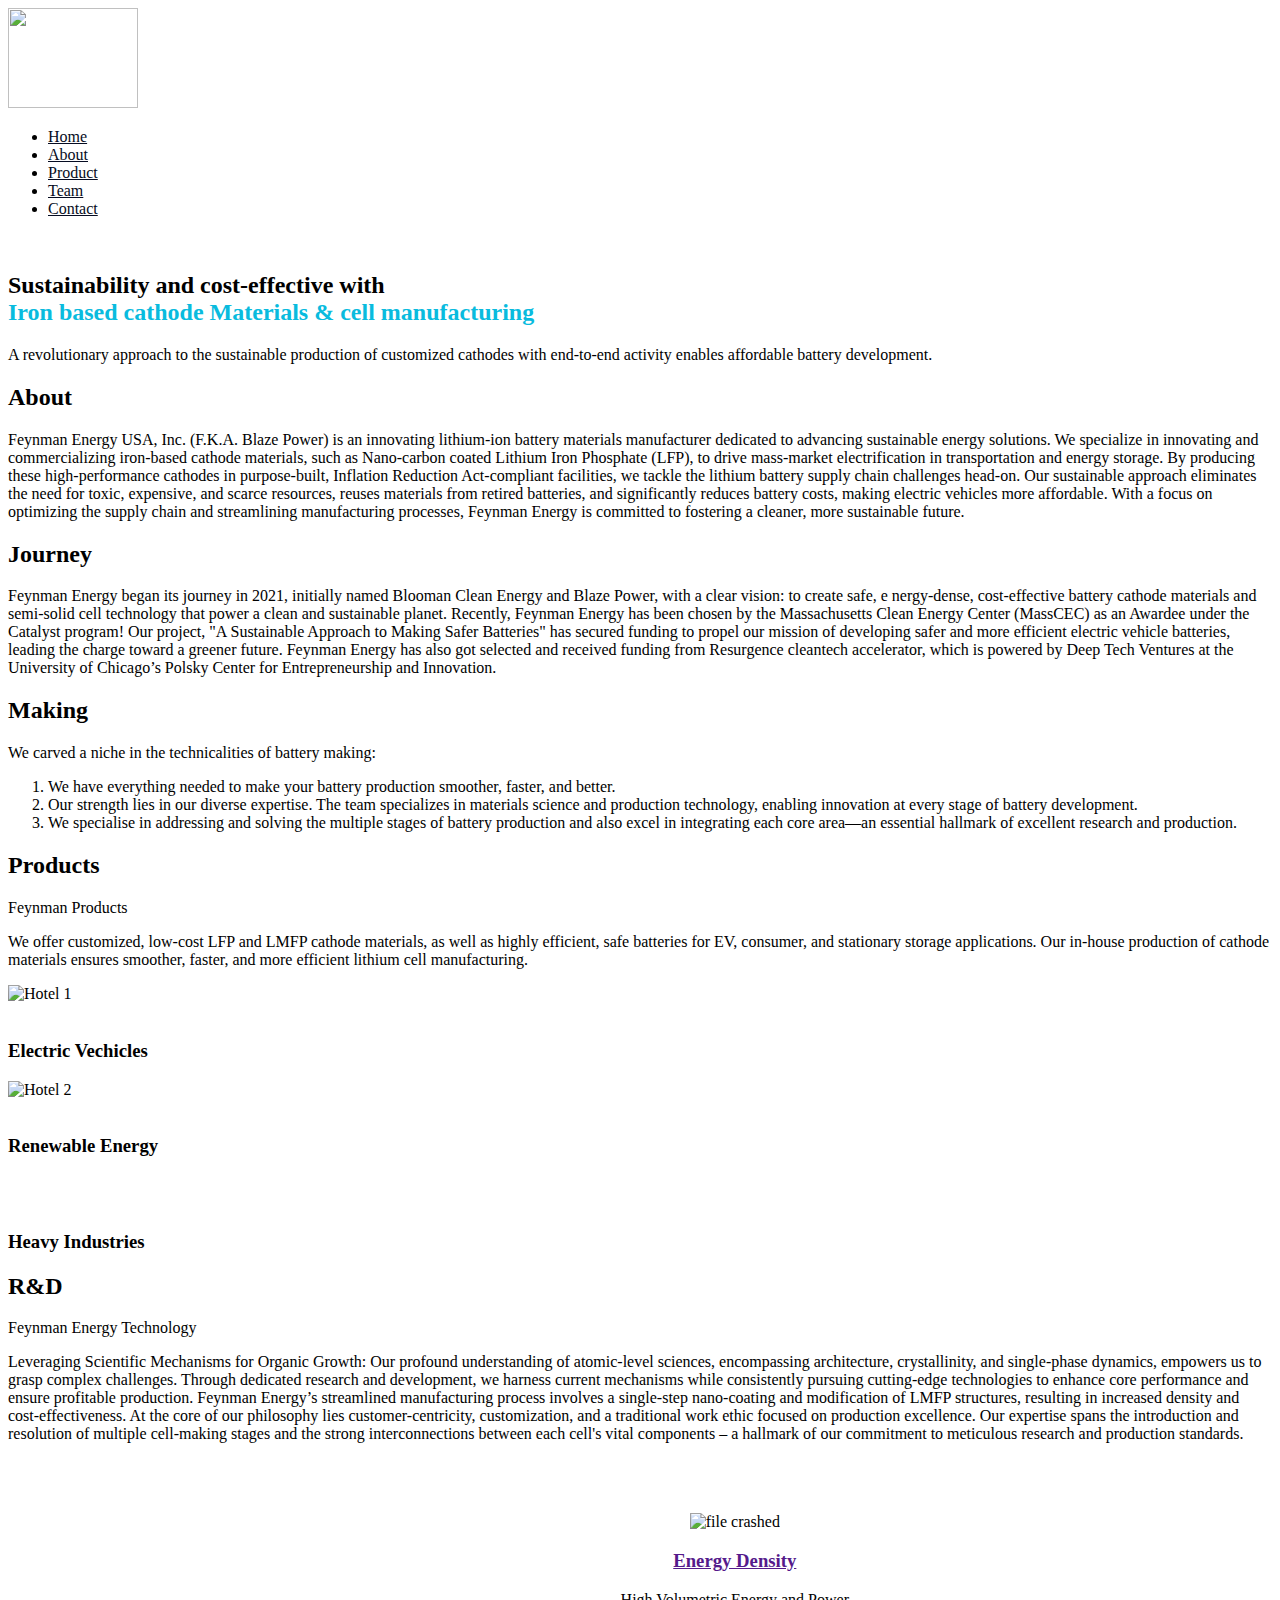
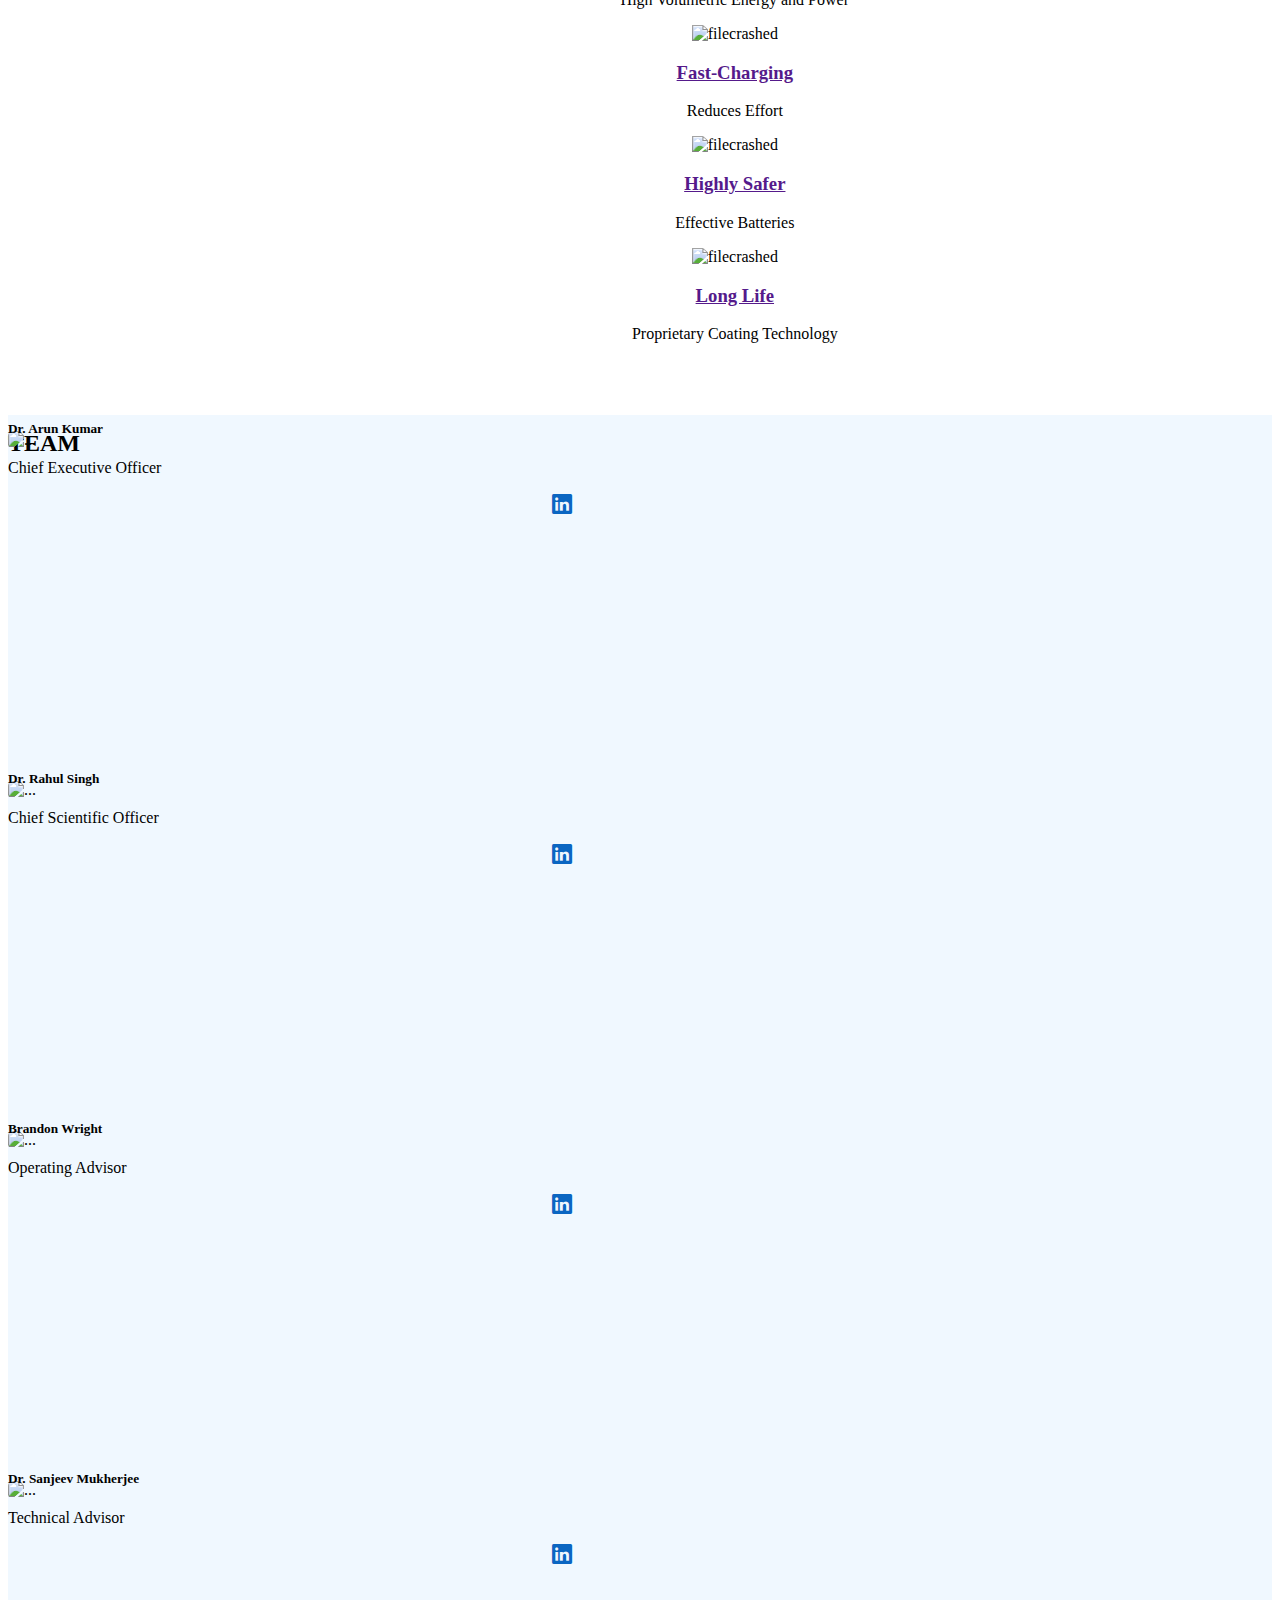
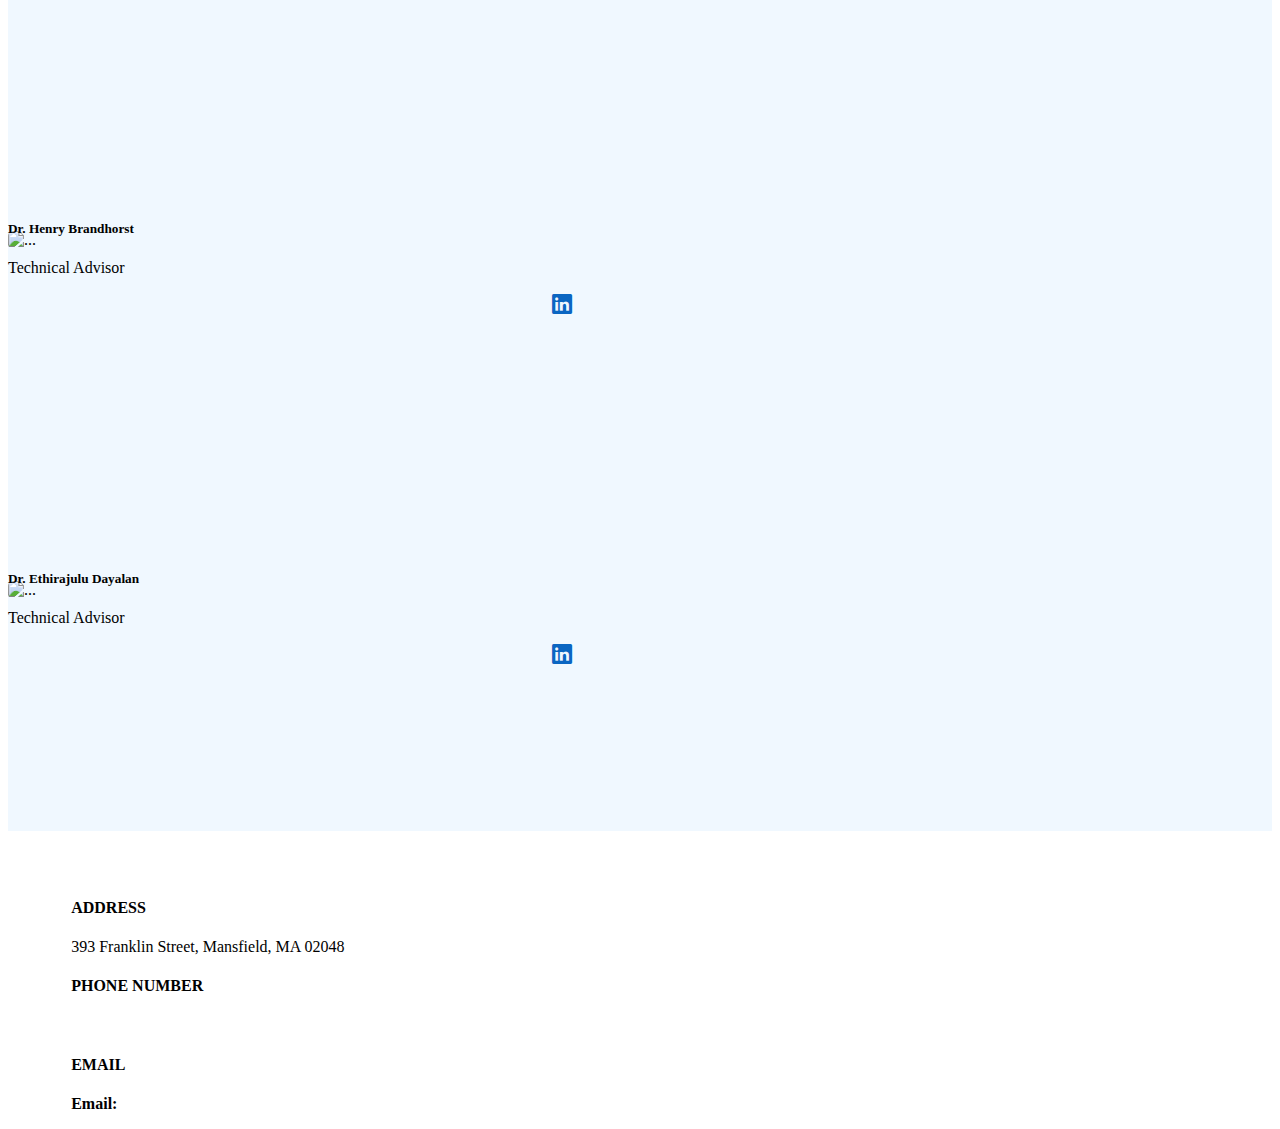
==== index.html @ 0255e833 "Add files via upload" ====
<!DOCTYPE html>
<html lang="en">

<head>
  <meta charset="utf-8">
  <meta content="width=device-width, initial-scale=1.0" name="viewport">

  <title>Feynman Energy USA</title>
  <meta content="" name="descriptison">
  <meta content="" name="keywords">

  <!-- Favicons -->
  <link href="assets/img/FEYNMAN.png" rel="icon">
  <link href="assets/img/FEYNMAN.png" rel="apple-touch-icon">

  <!-- Google Fonts -->
  <link href="https://fonts.googleapis.com/css?family=Open+Sans:300,300i,400,400i,700,700i|Raleway:300,400,500,700,800" rel="stylesheet">
  <link rel="stylesheet" href="https://cdn.jsdelivr.net/npm/bootstrap-icons@1.10.3/font/bootstrap-icons.css">

  <!-- Vendor CSS Files -->
  <link href="assets/vendor/bootstrap/css/bootstrap.min.css" rel="stylesheet">
  <link href="assets/vendor/venobox/venobox.css" rel="stylesheet">
  <link href="assets/vendor/font-awesome/css/font-awesome.min.css" rel="stylesheet">
  <link href="assets/vendor/owl.carousel/assets/owl.carousel.min.css" rel="stylesheet">
  <link href="assets/vendor/aos/aos.css" rel="stylesheet">

  <!-- Template Main CSS File -->
  <link href="assets/css/style.css" rel="stylesheet">
  <!-- <script src="https://cdn.zingchart.com/zingchart.min.js"></script> -->


</head>

<body>

  <!-- ======= Header ======= -->
  <header id="header">
    <div class="container">

      <div id="logo" class="pull-left">
        <!-- Uncomment below if you prefer to use a text logo -->
         <a href="index.html" class="scrollto"><img src="assets/img/FEYNMAN.png" height="100px" width="130px"alt="" title=""></a>
<!--         <h3><a href="index.html"><img src="assets/img/FEYNMAN.png" alt="" title="" style="border-radius: 20%;"> <b style="color: #61b545"></b><span><b style="color: #f06018"></b></span></a></h3> -->

      </div>

      <nav id="nav-menu-container">
        <ul class="nav-menu">
          <li class="menu-active"><a href="index.html" style="color: #060c22">Home</a></li>
          <li><a href="#about" style="color: #060c22">About</a></li>
          <li><a href="#product"style="color: #060c22" >Product</a></li>
          <li><a href="#TT"style="color: #060c22">Team</a></li>

          <!-- <li><a href="#supporters">Partners</a></li> -->
          <li><a href="#footer" style="color: #060c22">Contact</a></li>

        </ul>
      </nav><!-- #nav-menu-container -->
    </div>
  </header><!-- End Header -->

  <!-- ======= Intro Section ======= -->
  <section id="intro">
    <div class="intro-container row">
      <div class="col-md-6">
        <img id="image" src="assets/img/{{1.png" alt="">
      </div>
      <div class="col-md-6 main-div">
        <div>
          <h2 class="mb-4 pb-0 tag" style="color: #060c22">
            <span style="color: black;">Sustainability and cost-effective with</span> <br> <span style="color: #09bbde;">Iron based cathode Materials & cell manufacturing</span>
          </h2>
          <p style="color: black;">
           A revolutionary approach to the sustainable production of customized cathodes with end-to-end activity enables affordable battery development.
          </p>
        </div>
      </div>

    </div>
  </section><!-- End Intro Section -->

  <!-- ======= About Section ======= -->
    <section id="about">
      <div class="container" data-aos="fade-up">
        <div class="row">
          <div class="col-lg-4">

            <h2>About </h2>
            <p> 
            Feynman Energy USA, Inc. (F.K.A. Blaze Power) is an innovating lithium-ion battery materials manufacturer dedicated to advancing sustainable energy solutions.
              We specialize in innovating and commercializing iron-based cathode materials, such as Nano-carbon coated Lithium Iron Phosphate (LFP), to drive mass-market electrification in transportation and energy storage. By producing these high-performance cathodes in purpose-built, Inflation Reduction Act-compliant facilities, we tackle the lithium battery supply chain challenges head-on. Our sustainable approach eliminates the need for toxic, expensive, and scarce resources, reuses materials from retired batteries, and significantly reduces battery costs, making electric vehicles more affordable. With a focus on optimizing
              the supply chain and streamlining manufacturing processes, Feynman Energy is committed to fostering a cleaner, more sustainable future. 
            </p>
          </div>

          <div class="col-lg-4">
            <h2>Journey</h2>
            <p>
              Feynman Energy began its journey in 2021, initially named Blooman Clean Energy and Blaze Power, with a clear vision: to create safe, e
              nergy-dense, cost-effective battery cathode materials and semi-solid cell technology that power a clean and sustainable planet.

Recently, Feynman Energy has been chosen by the Massachusetts Clean Energy Center (MassCEC) as an Awardee under the Catalyst program! Our project, 
              "A Sustainable Approach to Making Safer Batteries" has secured funding to propel our mission of developing safer and more efficient 
              electric vehicle batteries, leading the charge toward a greener future.

Feynman Energy has also got selected and received funding from Resurgence cleantech accelerator, which is powered by Deep Tech Ventures at the University
              of Chicago’s Polsky Center for Entrepreneurship and Innovation.

            </p>
          </div>
           <div class="col-lg-4">
            <h2>Making</h2>
            <p>
              We carved a niche in the technicalities of battery making:
              <ol>
                <li>We have everything needed to make your battery production smoother, faster, and better.</li>
                <li>Our strength lies in our diverse expertise. The team specializes in materials science and production technology, enabling innovation at every stage of battery development.</li>
                  <li>We specialise in addressing and solving the multiple stages of battery production and also excel in integrating each core area—an essential hallmark of excellent research and production. </li>
              </ol>
            </p>

          </div>
        </div>
      </div>
    </section><!-- End About Section -->

  <main id="main">


    <style>
        .zc-body {
          background-color: #fff;
        }

        .chart--container {
          width: 100%;
          height: 100%;
          min-height: 530px;
        }

        .zc-ref {
          display: none;
        }
      </style>
    <!-- ======= Speakers Section ======= -->
    <section id="speakers">


           <style>
        .zc-body {
          background-color: #fff;
        }

        .chart--container {
          width: 100%;
          height: 100%;
          min-height: 530px;
        }

        .zc-ref {
          display: none;
        }
      </style>

      <section id="product" class="section-with-bg">

        <div class="container" data-aos="fade-up">
          <div class="section-header">
            <h2>Products</h2>
            <p>Feynman Products</p>
          </div>
          <div class="container">
            <p>We offer customized, low-cost LFP and LMFP cathode materials, as well as highly efficient,
              safe batteries for EV, consumer, and stationary storage applications.
              Our in-house production of cathode materials ensures smoother, faster, and more efficient lithium cell manufacturing.</p>
          </div>
          <div class="container">


          </div>

          <div class="row" data-aos="fade-up" data-aos-delay="100">

            <div class="col-md-4 col-md-4">
              <div class="hotel">
                <div class="hotel-img">
                  <img src="assets/img/car7.png" alt="Hotel 1" class="img-fluid">
                </div> <br>
                <h3>Electric Vechicles</h3>

<!--                 <p><a href="product1.html">Learn More -> </a></p> -->
              </div>
            </div>

            <div class="col-md-4 col-md-4">
              <div class="hotel">
                <div class="hotel-img">
                  <img src="assets/img/hotels/5.png" alt="Hotel 2" class="img-fluid">
                </div> <br>
                <h3>Renewable Energy</h3>

<!--                 <p><a href="product3.html">Learn More -> </a></p> -->
              </div>
            </div>

            <div class="col-md-4 col-md-4">
              <div class="hotel">
                <div class="hotel-img">
                  <img src="assets/img/heavy 1.png" alt="" class="img-fluid">
                </div> <br>
                <h3>Heavy Industries</h3>

<!--                 <p><a href="product2.html">Learn More -></a></p> -->
              </div>
            </div>





          </div>
        </div>

      </section>


    <!-- ======= R&D Section ======= -->
    <section id="R&D">
      <div class="container" data-aos="fade-up">
        <div class="section-header">
          <h2>R&D</h2>
          <p>Feynman Energy Technology</p>
        </div>

        <div class="container">

          <p>Leveraging Scientific Mechanisms for Organic Growth: Our profound understanding of atomic-level
            sciences, encompassing architecture, crystallinity, and single-phase dynamics, empowers us to grasp complex challenges.
            Through dedicated research and development, we harness current mechanisms while consistently pursuing cutting-edge technologies to
            enhance core performance and ensure profitable production.
             Feynman Energy’s streamlined manufacturing process involves a single-step nano-coating and modification of LMFP structures, resulting
             in increased density and cost-effectiveness. At the core of our philosophy lies customer-centricity, customization, and a traditional work ethic focused on production excellence. Our expertise spans the introduction and resolution of multiple cell-making stages and the strong interconnections between each cell's vital components – a hallmark of our commitment to meticulous research and production standards.</p>


  <div class="container-fluid">


      <br> <br>
    <!-- <h4>High Energy Density</h4>
     The Li+ ions diffusion takes place along the b-axis (010 direction) resulting in a one-dimensional transportation
    in the crystal structure of orthorhombic LFP (Space Group: Pnma).
Blooman’s proposed C-LFP structure has micro-nano-sized secondary structures that guarantee a higher tap density.
    In addition, modified LFP enhances energy density by 22% along with superior electrochemical performance.
    Continuous speakers work is underway on ionic conductive coating to enhance density and power.

<br>

      After a very long research BLOOMAN solves:-
      <ul>
        <li>NMP  ratio :
          <ol>
            <li>Determines the doping and thus the core formula for the Anode and Cathode.</li>
            <li>It is an intuitive process , depends on the cell composer, as he has to take into account multiple variables. </li>
            <li>We have had hardly any cell failures and have it on good account that <b>some of the best companies too still struggle with coming up at the right proportions</b>. </li>
          </ol>
        <li>Electrolyte Selection:
          <ol>
            <li>Organic Base electrolytes which are the industry standard lead to increased flammability.  We have better alternatives that avoid this issue.  Increases Safety. </li>
            </ol>
          </li>
          <li>Architecture Design :
            <ol>
              <li>With 10 years of experience and patents under the belt, we win here hands down. </li>
              <li>Cell architecture is again an art , a delicate balance of NMP , Porosity, cell balancing, electrolyte solution, and stacking.</li>
            </ol>
          </li>
        </li>
      </ul>
     </p>

    <p> <b style="color: #28a745;font-size: 18px; ">Current World</b>, Current batteries (or battery formulations) don't combine power, energy density, and safety. Conventional li-ion batteries of  heavy the battery would need to be to power a
          long-haul trip for consumer and business (semi truck) vehicle
          Exiting technology cathode and anode electrode take up large space 
          Exiting technology is unsafe & expensive to high quality batteries
          Advance battery - High performance batteries are highly needed.</p>

  </div> -->
<br>
<div class="row">


  <!-- <div class="col-lg-6 col-md-2">
    <div class="speaker" data-aos="fade-up" data-aos-delay="100">
      <img src="assets/img/speakers/graph.png" alt="file crashed" height="450px" width="575px">
      <!- <div class="details">
        <h3><a href="">Energy Density</a></h3>
        <p>High Volumetric Energy and Power</p>

      </div>
    </div>
  </div> -->

  <div class="col-lg-6 col-md-2">

      <!-- <div class="details">
        <h3>Blooman Energy Storage speakers/ Technology Projection:</h3>
        <p>Demand for Electrical Vehicles/Stationary storage space is increasing rapidly and proportionally
          a demand for Batteries that are lightweight, High energy density,
           power, safe, low cost  and have longer life over a life time of heavy discharge is rising.</p>

      </div> -->

  </div>

  </div>

        </div>

        <div align="center" style="padding-left:15%;" class="row">
          <div class="col-md-5 col-md-4">
            <div class="speaker" data-aos="fade-up" data-aos-delay="100">
              <img src="assets/img/speakers/5.png" alt="file crashed" class="img-fluid">
              <div class="details">
                <h3><a href="">Energy Density</a></h3>
                <p>High Volumetric Energy and Power</p>

              </div>
            </div>
          </div>
          <div class="col-md-5 col-md-4">
            <div class="speaker" data-aos="fade-up" data-aos-delay="200">
              <img src="assets/img/fastcharge.png" alt="filecrashed" class="img-fluid">
              <div class="details">
                <h3><a href="">Fast-Charging</a></h3>
                <p>Reduces Effort</p>

              </div>
            </div>
          </div>

          <div class="col-md-5 col-md-2">
            <div class="speaker" data-aos="fade-up" data-aos-delay="200">
              <img src="assets/img/speakers/4.png" alt="filecrashed" class="img-fluid">
              <div class="details">
                <h3><a href="">Highly Safer</a></h3>
                <p>Effective Batteries</p>

              </div>
            </div>
          </div>

          <div class="col-md-5 col-md-2">
            <div class="speaker" data-aos="fade-up" data-aos-delay="200">
              <img src="assets/img/long.png" alt="filecrashed" class="img-fluid">
              <div class="details">
                <h3><a href="">Long Life</a></h3>
                <p>Proprietary Coating Technology</p>
                </div>
            </div>
          </div>
          <br>
          <div class="container">


          </div>

  </div>
    </section>
<br>


          <section id="TT"  >

        <div class="container" data-aos="fade-up">
          <div class="section-header">
            <h2 style="padding-top: 15px;">TEAM</h2>
          </div>

      <style media="screen">
      #TT{
  padding: 0;
  margin: 0;
  box-sizing: border-box;
  background-color: aliceblue;
}


.card-img-top{
  border-radius: 25%;
  height: 150px !important;
  width: 150px !important;
  position: inherit;
  left: 100px;
  top: -80px;
  object-fit: cover;
}
.card{
  border-radius: 15%;
  cursor: pointer;
  height: 250px;


  margin-top: 100px !important;
}
.card:hover{
  box-shadow: rgba(10, 102, 194, 0.6) 0px 3px 6px, rgba(10, 102, 194, 0.6) 0px 3px 6px;

}
.card-body{
  margin-top: -50px;
}
.bi{
  font-size: 20px;
  color:#0A66C2;



}
@media only screen and (max-width: 600px) {
  .card-img-top{

      left: 90px !important;

  }
}

      </style>
      <div style="margin-top:-10%" class="container text-center py-5">
      <div class="row row-cols-1 row-cols-md-3 g-4 py-5">
          <div class="col">
            <div class="card">
             <img src="assets/img/arun.png" class="card-img-top" alt="...">
              <div class="card-body">
                <h5 class="card-title"><b>Dr. Arun Kumar</b></h5>
                <p>Chief Executive Officer</p>
                <div  class="d-flex justify-content-evenly p-4">
                  <a style="margin: -15% 0 0 43%;" href="https://www.linkedin.com/in/arun-kumar-ph-d-37487326/"><i id="li" class="bi bi-linkedin"></i></a>
                  <!-- <i id="li" style="margin-top:-10%;" class="bi bi-linkedin"></i> -->

                </div>
                <!-- <p class="card-text">Lorem ipsum dolor sit amet consectetur, adipisicing elit. Blanditiis, neque.</p> -->
              </div>

            </div>
          </div>
         

           <div class="col">
            <div class="card">
              <img src="assets/img/rahul.jpeg" style="object-fit: cover;"class="card-img-top" alt="...">
              <div class="card-body">
                <h5 class="card-title"><b>Dr. Rahul Singh</b></h5>
                <p>Chief Scientific Officer</p>
                <div  class="d-flex justify-content-evenly p-4">

                  <a style="margin: -15% 0 0 43%;" href="https://www.linkedin.com/in/rahul-singh-ph-d-519a17151/?utm_source=share&utm_campaign=share_via&utm_content=profile&utm_medium=ios_app"><i id="li" class="bi bi-linkedin"></i></a>

                </div>
              </div>

            </div>
          </div> 

         <div class="col">
            <div class="card">
              <img src="assets/img/Brandon.png" style="object-fit: cover;" class="card-img-top" alt="...">
              <div class="card-body">
                <h5 class="card-title"><b>Brandon Wright</b></h5>
                <p>Operating Advisor</p>
                <div  class="d-flex justify-content-evenly p-4">

                  <a  style="margin: -15% 0 0 43%;" href="https://www.linkedin.com/in/brandontw/"><i id="li" class="bi bi-linkedin"></i></a>

                </div>
              </div>

            </div>
          </div>
        
          <div class="col">
            <div class="card">
               <img src="assets/img/Sanjeev.png" style="object-fit: cover;"class="card-img-top" alt="...">
              <div class="card-body">
                <h5 class="card-title"><b>Dr. Sanjeev Mukherjee</b></h5>
                <p>Technical Advisor</p>
                <div  class="d-flex justify-content-evenly p-4">

                  <a style="margin: -15% 0 0 43%;" href="https://www.linkedin.com/in/sanjeevmukerjee/"><i id="li" class="bi bi-linkedin"></i></a>

                </div>
              </div>

            </div>
          </div>

          <div class="col">
            <div class="card">
               <img src="assets/img/Henry.png" style="object-fit: cover;"class="card-img-top" alt="...">
              <div class="card-body">
                <h5 class="card-title"><b>Dr. Henry Brandhorst</b></h5>
                <p>Technical Advisor</p>
                <div  class="d-flex justify-content-evenly p-4">

                  <a style="margin: -15% 0 0 43%;" href="https://www.linkedin.com/in/henry-brandhorst-96b92345/"><i id="li" class="bi bi-linkedin"></i></a>

                </div>
              </div>

            </div>
          </div>

          <div class="col">
            <div class="card">
              <img src="assets/img/Ethirajulu.png" style="object-fit: cover;"class="card-img-top" alt="...">
              <div class="card-body">
                <h5 class="card-title"><b>Dr. Ethirajulu Dayalan</b></h5>
                <p>Technical Advisor</p>
                <div  class="d-flex justify-content-evenly p-4">

                  <a style="margin: -15% 0 0 43%;" href="https://www.linkedin.com/in/ethirajulu-dayalan-3188517/"><i id="li" class="bi bi-linkedin"></i></a>

                </div>
              </div>

            </div>
          </div>

         

        </div>
  </div>
</div>
    </section>


<style media="screen">
  #sat{
    border-radius: 25px;
  }
</style>
<!--End mc_embed_signup-->

      </div>
    </section>


    <!-- ======= Contact Section ======= -->

  </main><!-- End #main -->

  <!-- ======= Footer ======= -->
  <style media="screen">
    #footer{

    }
  </style>
  <footer id="footer">
    <div class="container" data-aos="fade-up">
</div>

    <div style=""  class="footer-top">
      <div style="" class="container">
        <div class="section-header">
          <h2 style="color: white;">Contact Us</h2>

        </div>
        <div class="row" >
          <div  style="margin-left: 5%;" id="FT" class="col-lg-3 col-md-6 footer-info">
            <h4>ADDRESS</h4>
            <p style="font-family: calibri; ">
              393 Franklin Street, Mansfield, MA 02048</p>
          </div>

          <div  style="margin-left: 5%;" class="col-lg-3 col-md-6 footer-links">
            <h4>PHONE NUMBER</h4>
            <p><a style="color: white;" href="tel:+1 (607) 262-2714">+1 (607) 262-2714</a>
             </p>
          </div>



          <div  style="margin-left: 5%;"  class="col-lg-3 col-md-6 footer-contact">
            <h4>EMAIL</h4>
            <p>
              <strong>Email:</strong> <a style="color: white;" href="mailto:arun@feynmanenergyusa.com">arun@feynmanenergyusa.com</a><br>
              
            </p>

        <!--    <div class="social-links">
              <a href="https://twitter.com/BloomanClean" class="twitter"><i class="fa fa-twitter"></i></a>
              <a href="https://www.facebook.com/Blooman-Clean-Energy-Consultant-100179934925597/?modal=admin_todo_tour" class="facebook"><i class="fa fa-facebook"></i></a>
              <!- <a href="#" class="instagram"><i class="fa fa-instagram"></i></a>
              <a href="#" class="google-plus"><i class="fa fa-google-plus"></i></a> -->
            <!--  <a href="https://www.linkedin.com/in/blooman-clean-energy-96a6101a3/" class="linkedin"><i class="fa fa-linkedin"></i></a>
            </div> -->

          </div>

        </div>
      </div>
    </div>

    <div class="container">
      <div class="copyright">
        <!-- &copy; Copyright <strong>BloomanCleanEnergy</strong>. All Rights Reserved -->
      </div>
      <div class="credits">
        <!--
        All the links in the footer should remain intact.
        You can delete the links only if you purchased the pro version.
        Licensing information: https://bootstrapmade.com/license/
        Purchase the pro version with working PHP/AJAX contact form: https://bootstrapmade.com/buy/?theme=TheEvent
      -->

      </div>
    </div>
  </footer><!-- End  Footer -->

  <a href="#" class="back-to-top"><i class="fa fa-angle-up"></i></a>
  <!-- <script src="https://cdn.jsdelivr.net/npm/bootstrap@5.0.2/dist/js/bootstrap.bundle.min.js" integrity="sha384-MrcW6ZMFYlzcLA8Nl+NtUVF0sA7MsXsP1UyJoMp4YLEuNSfAP+JcXn/tWtIaxVXM" crossorigin="anonymous"></script> -->

  <!-- Vendor JS Files -->
  <script src="assets/vendor/jquery/jquery.min.js"></script>
  <script src="assets/vendor/bootstrap/js/bootstrap.bundle.min.js"></script>
  <script src="assets/vendor/jquery.easing/jquery.easing.min.js"></script>
  <script src="assets/vendor/php-email-form/validate.js"></script>
  <script src="assets/vendor/venobox/venobox.min.js"></script>
  <script src="assets/vendor/owl.carousel/owl.carousel.min.js"></script>
  <script src="assets/vendor/superfish/superfish.min.js"></script>
  <script src="assets/vendor/hoverIntent/hoverIntent.js"></script>
  <script src="assets/vendor/aos/aos.js"></script>

  <!-- Template Main JS File -->
  <script src="assets/js/main.js"></script>

</body>

</html>
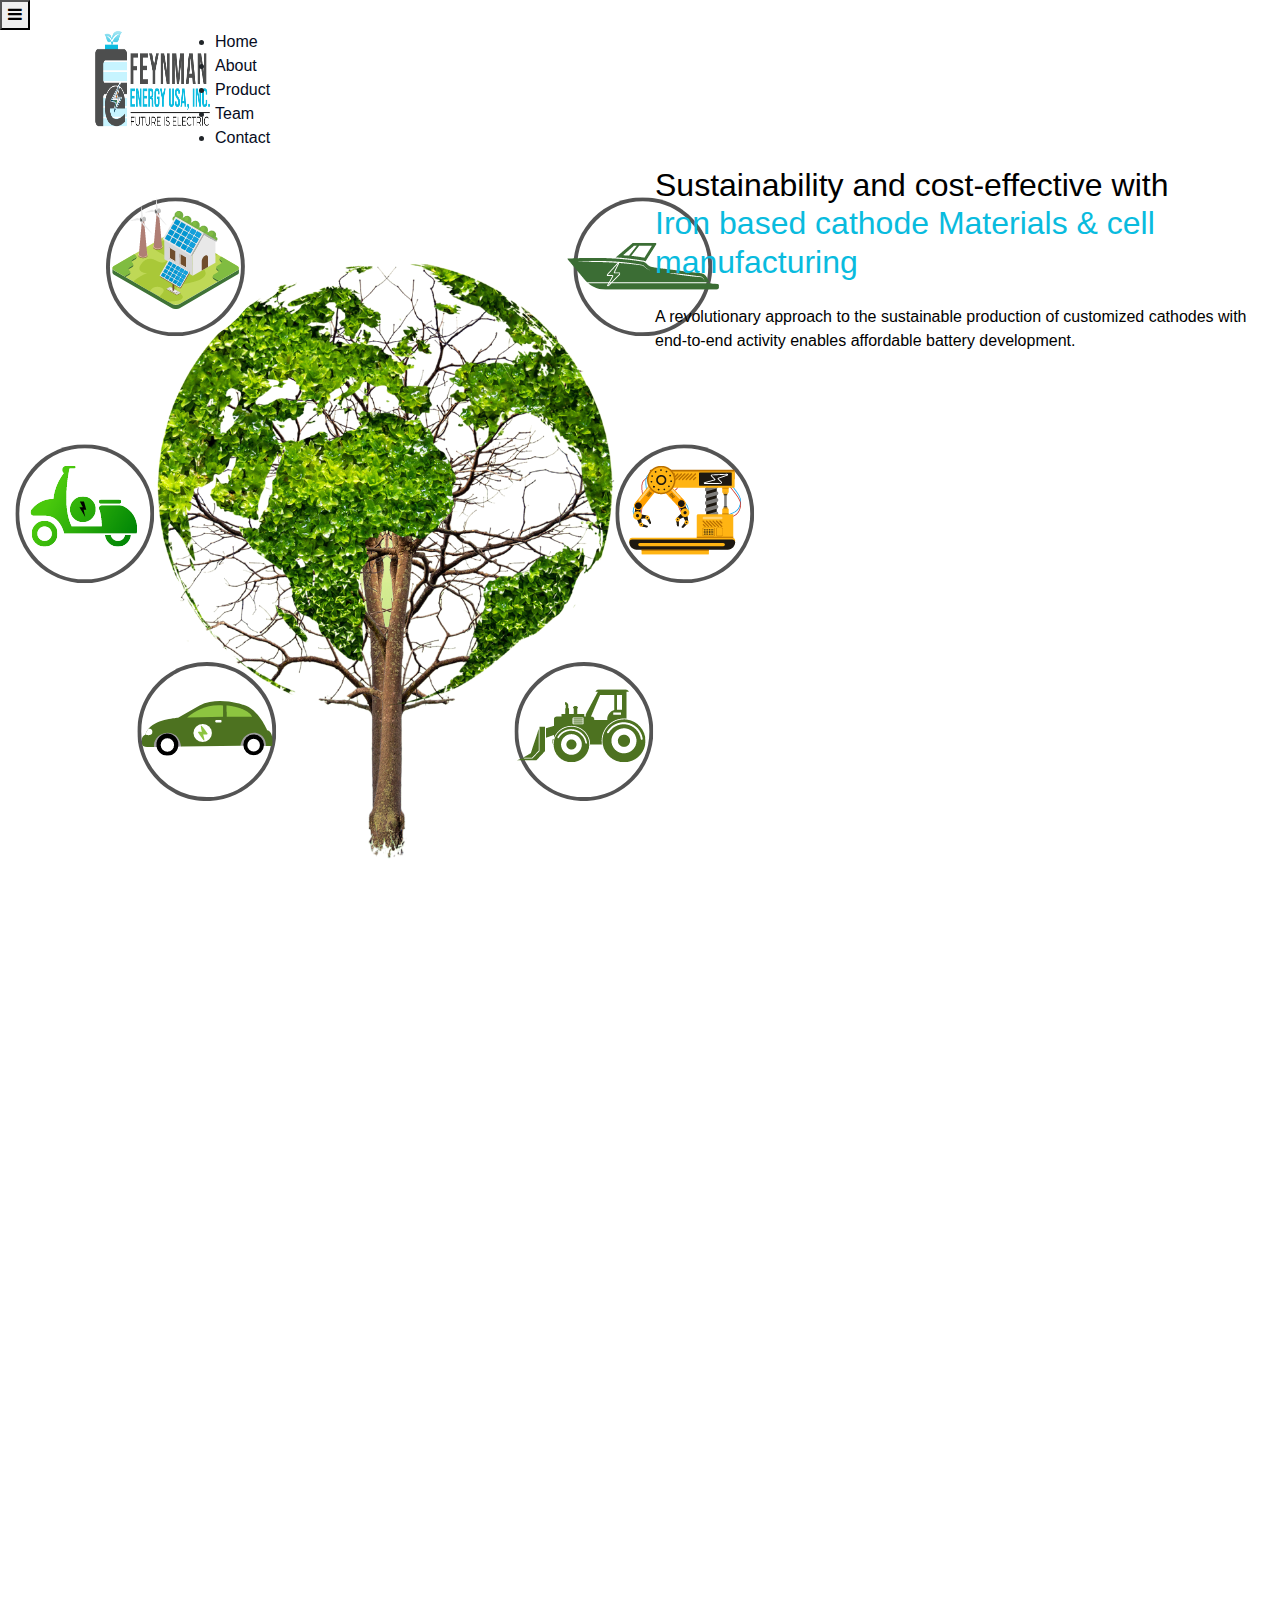
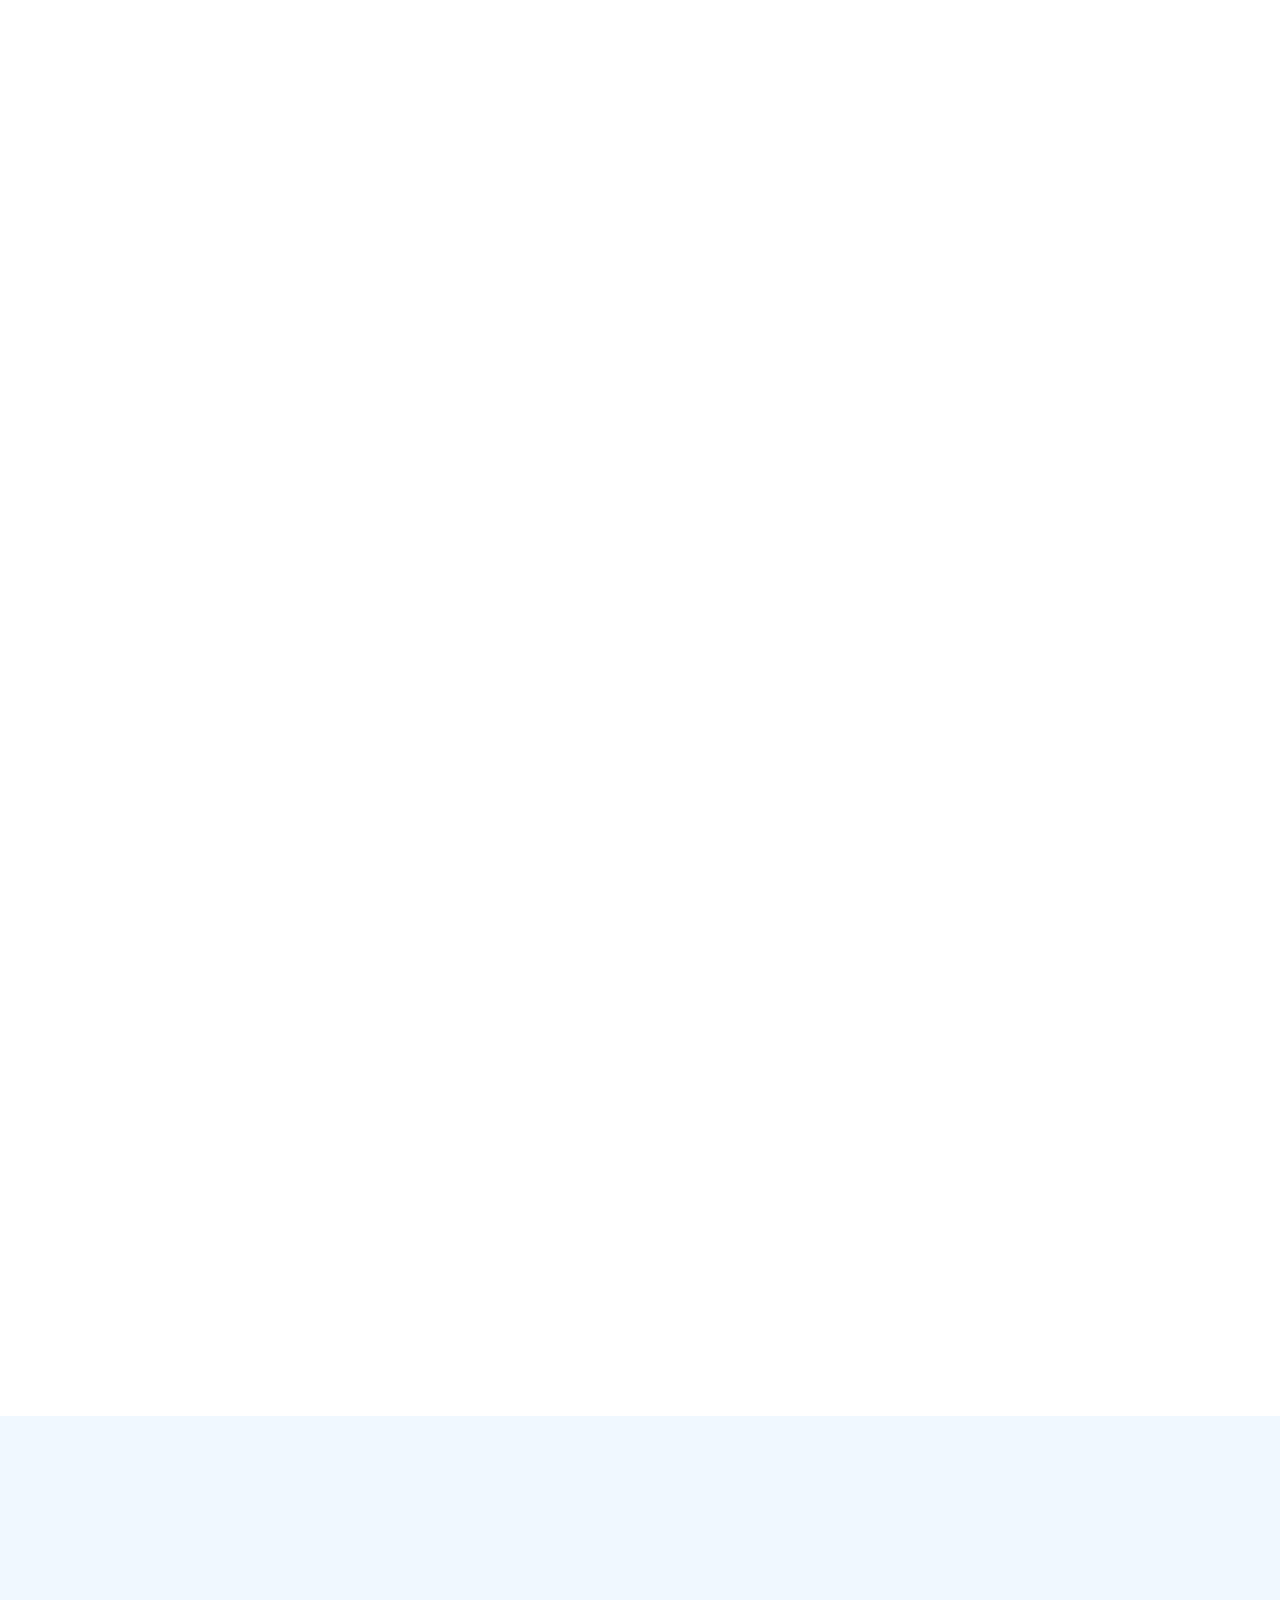
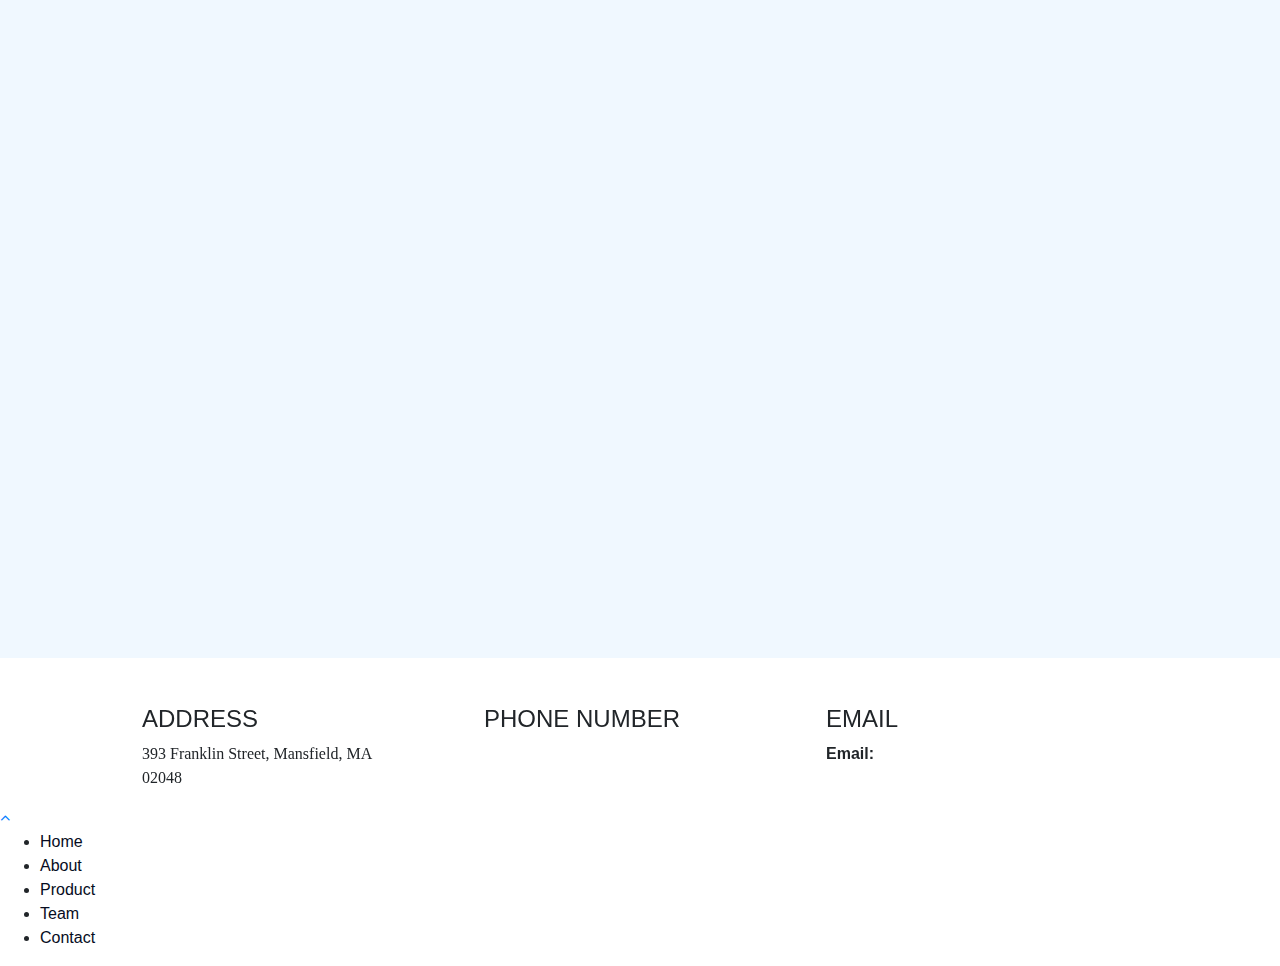
==== commit ceeff41b: "Update index.html" ====
--- a/index.html
+++ b/index.html
@@ -10,22 +10,22 @@
   <meta content="" name="keywords">
 
   <!-- Favicons -->
-  <link href="assets/img/FEYNMAN.png" rel="icon">
-  <link href="assets/img/FEYNMAN.png" rel="apple-touch-icon">
+  <link href="assests/img/FEYNMAN.png" rel="icon">
+  <link href="assests/img/FEYNMAN.png" rel="apple-touch-icon">
 
   <!-- Google Fonts -->
   <link href="https://fonts.googleapis.com/css?family=Open+Sans:300,300i,400,400i,700,700i|Raleway:300,400,500,700,800" rel="stylesheet">
   <link rel="stylesheet" href="https://cdn.jsdelivr.net/npm/bootstrap-icons@1.10.3/font/bootstrap-icons.css">
 
   <!-- Vendor CSS Files -->
-  <link href="assets/vendor/bootstrap/css/bootstrap.min.css" rel="stylesheet">
-  <link href="assets/vendor/venobox/venobox.css" rel="stylesheet">
-  <link href="assets/vendor/font-awesome/css/font-awesome.min.css" rel="stylesheet">
-  <link href="assets/vendor/owl.carousel/assets/owl.carousel.min.css" rel="stylesheet">
-  <link href="assets/vendor/aos/aos.css" rel="stylesheet">
+  <link href="assests/vendor/bootstrap/css/bootstrap.min.css" rel="stylesheet">
+  <link href="assests/vendor/venobox/venobox.css" rel="stylesheet">
+  <link href="assests/vendor/font-awesome/css/font-awesome.min.css" rel="stylesheet">
+  <link href="assests/vendor/owl.carousel/assests/owl.carousel.min.css" rel="stylesheet">
+  <link href="assests/vendor/aos/aos.css" rel="stylesheet">
 
   <!-- Template Main CSS File -->
-  <link href="assets/css/style.css" rel="stylesheet">
+  <link href="assests/css/style.css" rel="stylesheet">
   <!-- <script src="https://cdn.zingchart.com/zingchart.min.js"></script> -->
 
 
@@ -39,8 +39,8 @@
 
       <div id="logo" class="pull-left">
         <!-- Uncomment below if you prefer to use a text logo -->
-         <a href="index.html" class="scrollto"><img src="assets/img/FEYNMAN.png" height="100px" width="130px"alt="" title=""></a>
-<!--         <h3><a href="index.html"><img src="assets/img/FEYNMAN.png" alt="" title="" style="border-radius: 20%;"> <b style="color: #61b545"></b><span><b style="color: #f06018"></b></span></a></h3> -->
+         <a href="index.html" class="scrollto"><img src="assests/img/FEYNMAN.png" height="100px" width="130px"alt="" title=""></a>
+<!--         <h3><a href="index.html"><img src="assests/img/FEYNMAN.png" alt="" title="" style="border-radius: 20%;"> <b style="color: #61b545"></b><span><b style="color: #f06018"></b></span></a></h3> -->
 
       </div>
 
@@ -63,7 +63,7 @@
   <section id="intro">
     <div class="intro-container row">
       <div class="col-md-6">
-        <img id="image" src="assets/img/{{1.png" alt="">
+        <img id="image" src="assests/img/{{1.png" alt="">
       </div>
       <div class="col-md-6 main-div">
         <div>
@@ -184,7 +184,7 @@
             <div class="col-md-4 col-md-4">
               <div class="hotel">
                 <div class="hotel-img">
-                  <img src="assets/img/car7.png" alt="Hotel 1" class="img-fluid">
+                  <img src="assests/img/car7.png" alt="Hotel 1" class="img-fluid">
                 </div> <br>
                 <h3>Electric Vechicles</h3>
 
@@ -195,7 +195,7 @@
             <div class="col-md-4 col-md-4">
               <div class="hotel">
                 <div class="hotel-img">
-                  <img src="assets/img/hotels/5.png" alt="Hotel 2" class="img-fluid">
+                  <img src="assests/img/hotels/5.png" alt="Hotel 2" class="img-fluid">
                 </div> <br>
                 <h3>Renewable Energy</h3>
 
@@ -206,7 +206,7 @@
             <div class="col-md-4 col-md-4">
               <div class="hotel">
                 <div class="hotel-img">
-                  <img src="assets/img/heavy 1.png" alt="" class="img-fluid">
+                  <img src="assests/img/heavy 1.png" alt="" class="img-fluid">
                 </div> <br>
                 <h3>Heavy Industries</h3>
 
@@ -291,7 +291,7 @@
 
   <!-- <div class="col-lg-6 col-md-2">
     <div class="speaker" data-aos="fade-up" data-aos-delay="100">
-      <img src="assets/img/speakers/graph.png" alt="file crashed" height="450px" width="575px">
+      <img src="assests/img/speakers/graph.png" alt="file crashed" height="450px" width="575px">
       <!- <div class="details">
         <h3><a href="">Energy Density</a></h3>
         <p>High Volumetric Energy and Power</p>
@@ -319,7 +319,7 @@
         <div align="center" style="padding-left:15%;" class="row">
           <div class="col-md-5 col-md-4">
             <div class="speaker" data-aos="fade-up" data-aos-delay="100">
-              <img src="assets/img/speakers/5.png" alt="file crashed" class="img-fluid">
+              <img src="assests/img/speakers/5.png" alt="file crashed" class="img-fluid">
               <div class="details">
                 <h3><a href="">Energy Density</a></h3>
                 <p>High Volumetric Energy and Power</p>
@@ -329,7 +329,7 @@
           </div>
           <div class="col-md-5 col-md-4">
             <div class="speaker" data-aos="fade-up" data-aos-delay="200">
-              <img src="assets/img/fastcharge.png" alt="filecrashed" class="img-fluid">
+              <img src="assests/img/fastcharge.png" alt="filecrashed" class="img-fluid">
               <div class="details">
                 <h3><a href="">Fast-Charging</a></h3>
                 <p>Reduces Effort</p>
@@ -340,7 +340,7 @@
 
           <div class="col-md-5 col-md-2">
             <div class="speaker" data-aos="fade-up" data-aos-delay="200">
-              <img src="assets/img/speakers/4.png" alt="filecrashed" class="img-fluid">
+              <img src="assests/img/speakers/4.png" alt="filecrashed" class="img-fluid">
               <div class="details">
                 <h3><a href="">Highly Safer</a></h3>
                 <p>Effective Batteries</p>
@@ -351,7 +351,7 @@
 
           <div class="col-md-5 col-md-2">
             <div class="speaker" data-aos="fade-up" data-aos-delay="200">
-              <img src="assets/img/long.png" alt="filecrashed" class="img-fluid">
+              <img src="assests/img/long.png" alt="filecrashed" class="img-fluid">
               <div class="details">
                 <h3><a href="">Long Life</a></h3>
                 <p>Proprietary Coating Technology</p>
@@ -429,7 +429,7 @@
       <div class="row row-cols-1 row-cols-md-3 g-4 py-5">
           <div class="col">
             <div class="card">
-             <img src="assets/img/arun.png" class="card-img-top" alt="...">
+             <img src="assests/img/arun.png" class="card-img-top" alt="...">
               <div class="card-body">
                 <h5 class="card-title"><b>Dr. Arun Kumar</b></h5>
                 <p>Chief Executive Officer</p>
@@ -447,7 +447,7 @@
 
            <div class="col">
             <div class="card">
-              <img src="assets/img/rahul.jpeg" style="object-fit: cover;"class="card-img-top" alt="...">
+              <img src="assests/img/rahul.jpeg" style="object-fit: cover;"class="card-img-top" alt="...">
               <div class="card-body">
                 <h5 class="card-title"><b>Dr. Rahul Singh</b></h5>
                 <p>Chief Scientific Officer</p>
@@ -463,7 +463,7 @@
 
          <div class="col">
             <div class="card">
-              <img src="assets/img/Brandon.png" style="object-fit: cover;" class="card-img-top" alt="...">
+              <img src="assests/img/Brandon.png" style="object-fit: cover;" class="card-img-top" alt="...">
               <div class="card-body">
                 <h5 class="card-title"><b>Brandon Wright</b></h5>
                 <p>Operating Advisor</p>
@@ -479,7 +479,7 @@
         
           <div class="col">
             <div class="card">
-               <img src="assets/img/Sanjeev.png" style="object-fit: cover;"class="card-img-top" alt="...">
+               <img src="assests/img/Sanjeev.png" style="object-fit: cover;"class="card-img-top" alt="...">
               <div class="card-body">
                 <h5 class="card-title"><b>Dr. Sanjeev Mukherjee</b></h5>
                 <p>Technical Advisor</p>
@@ -495,7 +495,7 @@
 
           <div class="col">
             <div class="card">
-               <img src="assets/img/Henry.png" style="object-fit: cover;"class="card-img-top" alt="...">
+               <img src="assests/img/Henry.png" style="object-fit: cover;"class="card-img-top" alt="...">
               <div class="card-body">
                 <h5 class="card-title"><b>Dr. Henry Brandhorst</b></h5>
                 <p>Technical Advisor</p>
@@ -511,7 +511,7 @@
 
           <div class="col">
             <div class="card">
-              <img src="assets/img/Ethirajulu.png" style="object-fit: cover;"class="card-img-top" alt="...">
+              <img src="assests/img/Ethirajulu.png" style="object-fit: cover;"class="card-img-top" alt="...">
               <div class="card-body">
                 <h5 class="card-title"><b>Dr. Ethirajulu Dayalan</b></h5>
                 <p>Technical Advisor</p>
@@ -620,18 +620,18 @@
   <!-- <script src="https://cdn.jsdelivr.net/npm/bootstrap@5.0.2/dist/js/bootstrap.bundle.min.js" integrity="sha384-MrcW6ZMFYlzcLA8Nl+NtUVF0sA7MsXsP1UyJoMp4YLEuNSfAP+JcXn/tWtIaxVXM" crossorigin="anonymous"></script> -->
 
   <!-- Vendor JS Files -->
-  <script src="assets/vendor/jquery/jquery.min.js"></script>
-  <script src="assets/vendor/bootstrap/js/bootstrap.bundle.min.js"></script>
-  <script src="assets/vendor/jquery.easing/jquery.easing.min.js"></script>
-  <script src="assets/vendor/php-email-form/validate.js"></script>
-  <script src="assets/vendor/venobox/venobox.min.js"></script>
-  <script src="assets/vendor/owl.carousel/owl.carousel.min.js"></script>
-  <script src="assets/vendor/superfish/superfish.min.js"></script>
-  <script src="assets/vendor/hoverIntent/hoverIntent.js"></script>
-  <script src="assets/vendor/aos/aos.js"></script>
+  <script src="assests/vendor/jquery/jquery.min.js"></script>
+  <script src="assests/vendor/bootstrap/js/bootstrap.bundle.min.js"></script>
+  <script src="assests/vendor/jquery.easing/jquery.easing.min.js"></script>
+  <script src="assests/vendor/php-email-form/validate.js"></script>
+  <script src="assests/vendor/venobox/venobox.min.js"></script>
+  <script src="assests/vendor/owl.carousel/owl.carousel.min.js"></script>
+  <script src="assests/vendor/superfish/superfish.min.js"></script>
+  <script src="assests/vendor/hoverIntent/hoverIntent.js"></script>
+  <script src="assests/vendor/aos/aos.js"></script>
 
   <!-- Template Main JS File -->
-  <script src="assets/js/main.js"></script>
+  <script src="assests/js/main.js"></script>
 
 </body>
 
--- a/assests/vendor/venobox/venobox.css
+++ b/assests/vendor/venobox/venobox.css
@@ -0,0 +1,250 @@
+/* ------ venobox.css --------*/
+.vbox-overlay *, .vbox-overlay *:before, .vbox-overlay *:after{
+    -webkit-backface-visibility: hidden;
+    -webkit-box-sizing:border-box;
+    -moz-box-sizing:border-box;
+    box-sizing:border-box;
+}
+.vbox-overlay * { 
+    -webkit-backface-visibility: visible;
+    backface-visibility: visible;
+}
+.vbox-overlay{
+    display: -webkit-flex;
+    display: flex;
+    -webkit-flex-direction: column;
+    flex-direction: column;
+    -webkit-justify-content: center;
+    justify-content: center;
+    -webkit-align-items: center;
+    align-items: center;
+    position: fixed;
+    left: 0;
+    top: 0;
+    bottom: 0;
+    right: 0;
+    z-index: 999999;
+}
+
+/* ----- navigation ----- */
+.vbox-title{
+    width: 100%;
+    height: 40px;
+    float: left;
+    text-align: center;
+    line-height: 28px;
+    font-size: 12px;
+    padding: 6px 50px;
+    overflow: hidden;
+    position: fixed;
+    display: none;
+    left: 0;
+    z-index: 89;
+}
+.vbox-close{
+    cursor: pointer;
+    position: fixed;
+    top: -1px;
+    right: 0;
+    width: 50px;
+    height: 40px;
+    padding: 6px;
+    display: block;
+    background-position:10px center;
+    overflow: hidden;
+    font-size: 24px;
+    line-height: 1;
+    text-align: center;
+    z-index: 99;
+}
+.vbox-left{
+    cursor: pointer;
+    position: fixed;
+    left: 0;
+    height: 40px;
+    overflow: hidden;
+    line-height: 28px;
+    font-size: 12px;
+    z-index: 99;
+    display: flex;
+    align-items:center;
+}
+.vbox-num{
+    display: inline-block;
+    margin: 6px 0 6px 15px;
+}
+/* ----- Social share ----- */
+.vbox-share{
+    line-height: 28px;
+    font-size: 12px;
+    overflow: hidden;
+    position: fixed;
+    left: 0;
+    z-index: 98;
+    display: flex;
+    align-items:center;
+    justify-content: center;
+    width: 100%;
+    text-align: center;
+}
+.vbox-share svg{
+    max-height: 28px;
+    width: 28px;
+    z-index: 10;
+    margin-left: 12px;
+    margin-top: 6px;
+    margin-bottom: 6px;
+    vertical-align: middle;
+}
+
+
+/* ----- navigation ARROWS ----- */
+.vbox-next, .vbox-prev{
+    position: fixed;
+    top: 50%;
+    margin-top: -15px;
+    overflow: hidden;
+    cursor: pointer;
+    display: block;
+    width: 45px;
+    height: 45px;
+    z-index: 99;
+}
+.vbox-next span, .vbox-prev span{
+    position: relative;
+    width: 20px;
+    height: 20px;
+    border: 2px solid transparent;
+    border-top-color: #B6B6B6;
+    border-right-color: #B6B6B6;
+    text-indent: -100px;
+    position: absolute;
+    top: 8px;
+    display: block;
+}
+.vbox-prev{
+    left: 15px;
+}
+.vbox-next{
+    right: 15px;
+}
+.vbox-prev span{
+    left: 10px;
+    -ms-transform: rotate(-135deg);
+    -webkit-transform: rotate(-135deg);
+    transform: rotate(-135deg);
+}
+.vbox-next span{
+    -ms-transform: rotate(45deg);
+    -webkit-transform: rotate(45deg);
+    transform: rotate(45deg);
+    right: 10px;
+}
+/* ------- inline window ------ */
+.vbox-inline{
+    width: 420px;
+    height: 315px;
+    height: 70vh;
+    padding: 10px;
+    background: #fff;
+    margin: 0 auto;
+    overflow: auto;
+    text-align: left;
+}
+/* ------- Video & iFrames window ------ */
+.venoframe{
+    max-width: 100%;
+    width: 100%;
+    border: none;
+    width: 100%;
+    height: 260px;
+    height: 70vh;
+}
+.venoframe.vbvid{
+    height: 260px;
+}
+@media (min-width: 768px) {
+    .venoframe, .vbox-inline{
+        width: 90%;
+        height: 360px;
+        height: 70vh;
+    }
+    .venoframe.vbvid{
+        width: 640px;
+        height: 360px;
+    }
+}
+@media (min-width: 992px) {
+    .venoframe, .vbox-inline{
+        max-width: 1200px;
+        width: 80%;
+        height: 540px;
+        height: 70vh;
+    }
+    .venoframe.vbvid{
+        width: 960px;
+        height: 540px;
+    }
+}
+/* 
+Please do NOT edit this part! 
+or at least read this note: http://i.imgur.com/7C0ws9e.gif
+*/
+.vbox-open{
+    overflow: hidden;
+}
+.vbox-container{
+    position: absolute;
+    left: 0;
+    right: 0;
+    top: 0;
+    bottom: 0;
+    overflow-x: hidden;
+    overflow-y: scroll;
+    overflow-scrolling: touch;
+    -webkit-overflow-scrolling: touch;
+    z-index: 20;
+    max-height: 100%;
+
+}
+
+.vbox-content{
+    text-align: center;
+    float: left;
+    width: 100%;
+    position: relative;
+    overflow: hidden;
+    padding: 20px 4%;
+}
+.vbox-container img{
+    max-width: 100%;
+    height: auto;
+}
+.vbox-figlio{
+    box-shadow: 0 0 12px rgba(0,0,0,0.19), 0 6px 6px rgba(0,0,0,0.23);
+    max-width: 100%;
+    text-align: initial;
+}
+img.vbox-figlio{
+    -webkit-user-select: none;
+-khtml-user-select: none;
+-moz-user-select: none;
+-o-user-select: none;
+user-select: none;
+}
+.vbox-content.swipe-left{
+    margin-left: -200px !important;
+}
+.vbox-content.swipe-right{
+    margin-left: 200px !important;
+}
+.vbox-animated{
+    webkit-transition: margin 300ms ease-out;
+    transition: margin 300ms ease-out;
+}
+
+/* ---------- preloader ----------
+ * SPINKIT 
+ * http://tobiasahlin.com/spinkit/
+-------------------------------- */
+.sk-double-bounce,.sk-rotating-plane{width:40px;height:40px;margin:40px auto}.sk-rotating-plane{background-color:#333;-webkit-animation:sk-rotatePlane 1.2s infinite ease-in-out;animation:sk-rotatePlane 1.2s infinite ease-in-out}@-webkit-keyframes sk-rotatePlane{0%{-webkit-transform:perspective(120px) rotateX(0) rotateY(0);transform:perspective(120px) rotateX(0) rotateY(0)}50%{-webkit-transform:perspective(120px) rotateX(-180.1deg) rotateY(0);transform:perspective(120px) rotateX(-180.1deg) rotateY(0)}100%{-webkit-transform:perspective(120px) rotateX(-180deg) rotateY(-179.9deg);transform:perspective(120px) rotateX(-180deg) rotateY(-179.9deg)}}@keyframes sk-rotatePlane{0%{-webkit-transform:perspective(120px) rotateX(0) rotateY(0);transform:perspective(120px) rotateX(0) rotateY(0)}50%{-webkit-transform:perspective(120px) rotateX(-180.1deg) rotateY(0);transform:perspective(120px) rotateX(-180.1deg) rotateY(0)}100%{-webkit-transform:perspective(120px) rotateX(-180deg) rotateY(-179.9deg);transform:perspective(120px) rotateX(-180deg) rotateY(-179.9deg)}}.sk-double-bounce{position:relative}.sk-double-bounce .sk-child{width:100%;height:100%;border-radius:50%;background-color:#333;opacity:.6;position:absolute;top:0;left:0;-webkit-animation:sk-doubleBounce 2s infinite ease-in-out;animation:sk-doubleBounce 2s infinite ease-in-out}.sk-chasing-dots .sk-child,.sk-spinner-pulse,.sk-three-bounce .sk-child{background-color:#333;border-radius:100%}.sk-double-bounce .sk-double-bounce2{-webkit-animation-delay:-1s;animation-delay:-1s}@-webkit-keyframes sk-doubleBounce{0%,100%{-webkit-transform:scale(0);transform:scale(0)}50%{-webkit-transform:scale(1);transform:scale(1)}}@keyframes sk-doubleBounce{0%,100%{-webkit-transform:scale(0);transform:scale(0)}50%{-webkit-transform:scale(1);transform:scale(1)}}.sk-wave{margin:40px auto;width:50px;height:40px;text-align:center;font-size:10px}.sk-wave .sk-rect{background-color:#333;height:100%;width:6px;display:inline-block;-webkit-animation:sk-waveStretchDelay 1.2s infinite ease-in-out;animation:sk-waveStretchDelay 1.2s infinite ease-in-out}.sk-wave .sk-rect1{-webkit-animation-delay:-1.2s;animation-delay:-1.2s}.sk-wave .sk-rect2{-webkit-animation-delay:-1.1s;animation-delay:-1.1s}.sk-wave .sk-rect3{-webkit-animation-delay:-1s;animation-delay:-1s}.sk-wave .sk-rect4{-webkit-animation-delay:-.9s;animation-delay:-.9s}.sk-wave .sk-rect5{-webkit-animation-delay:-.8s;animation-delay:-.8s}@-webkit-keyframes sk-waveStretchDelay{0%,100%,40%{-webkit-transform:scaleY(.4);transform:scaleY(.4)}20%{-webkit-transform:scaleY(1);transform:scaleY(1)}}@keyframes sk-waveStretchDelay{0%,100%,40%{-webkit-transform:scaleY(.4);transform:scaleY(.4)}20%{-webkit-transform:scaleY(1);transform:scaleY(1)}}.sk-wandering-cubes{margin:40px auto;width:40px;height:40px;position:relative}.sk-wandering-cubes .sk-cube{background-color:#333;width:10px;height:10px;position:absolute;top:0;left:0;-webkit-animation:sk-wanderingCube 1.8s ease-in-out -1.8s infinite both;animation:sk-wanderingCube 1.8s ease-in-out -1.8s infinite both}.sk-chasing-dots,.sk-spinner-pulse{width:40px;height:40px;margin:40px auto}.sk-wandering-cubes .sk-cube2{-webkit-animation-delay:-.9s;animation-delay:-.9s}@-webkit-keyframes sk-wanderingCube{0%{-webkit-transform:rotate(0);transform:rotate(0)}25%{-webkit-transform:translateX(30px) rotate(-90deg) scale(.5);transform:translateX(30px) rotate(-90deg) scale(.5)}50%{-webkit-transform:translateX(30px) translateY(30px) rotate(-179deg);transform:translateX(30px) translateY(30px) rotate(-179deg)}50.1%{-webkit-transform:translateX(30px) translateY(30px) rotate(-180deg);transform:translateX(30px) translateY(30px) rotate(-180deg)}75%{-webkit-transform:translateX(0) translateY(30px) rotate(-270deg) scale(.5);transform:translateX(0) translateY(30px) rotate(-270deg) scale(.5)}100%{-webkit-transform:rotate(-360deg);transform:rotate(-360deg)}}@keyframes sk-wanderingCube{0%{-webkit-transform:rotate(0);transform:rotate(0)}25%{-webkit-transform:translateX(30px) rotate(-90deg) scale(.5);transform:translateX(30px) rotate(-90deg) scale(.5)}50%{-webkit-transform:translateX(30px) translateY(30px) rotate(-179deg);transform:translateX(30px) translateY(30px) rotate(-179deg)}50.1%{-webkit-transform:translateX(30px) translateY(30px) rotate(-180deg);transform:translateX(30px) translateY(30px) rotate(-180deg)}75%{-webkit-transform:translateX(0) translateY(30px) rotate(-270deg) scale(.5);transform:translateX(0) translateY(30px) rotate(-270deg) scale(.5)}100%{-webkit-transform:rotate(-360deg);transform:rotate(-360deg)}}.sk-spinner-pulse{-webkit-animation:sk-pulseScaleOut 1s infinite ease-in-out;animation:sk-pulseScaleOut 1s infinite ease-in-out}@-webkit-keyframes sk-pulseScaleOut{0%{-webkit-transform:scale(0);transform:scale(0)}100%{-webkit-transform:scale(1);transform:scale(1);opacity:0}}@keyframes sk-pulseScaleOut{0%{-webkit-transform:scale(0);transform:scale(0)}100%{-webkit-transform:scale(1);transform:scale(1);opacity:0}}.sk-chasing-dots{position:relative;text-align:center;-webkit-animation:sk-chasingDotsRotate 2s infinite linear;animation:sk-chasingDotsRotate 2s infinite linear}.sk-chasing-dots .sk-child{width:60%;height:60%;display:inline-block;position:absolute;top:0;-webkit-animation:sk-chasingDotsBounce 2s infinite ease-in-out;animation:sk-chasingDotsBounce 2s infinite ease-in-out}.sk-chasing-dots .sk-dot2{top:auto;bottom:0;-webkit-animation-delay:-1s;animation-delay:-1s}@-webkit-keyframes sk-chasingDotsRotate{100%{-webkit-transform:rotate(360deg);transform:rotate(360deg)}}@keyframes sk-chasingDotsRotate{100%{-webkit-transform:rotate(360deg);transform:rotate(360deg)}}@-webkit-keyframes sk-chasingDotsBounce{0%,100%{-webkit-transform:scale(0);transform:scale(0)}50%{-webkit-transform:scale(1);transform:scale(1)}}@keyframes sk-chasingDotsBounce{0%,100%{-webkit-transform:scale(0);transform:scale(0)}50%{-webkit-transform:scale(1);transform:scale(1)}}.sk-three-bounce{margin:40px auto;width:80px;text-align:center}.sk-three-bounce .sk-child{width:20px;height:20px;display:inline-block;-webkit-animation:sk-three-bounce 1.4s ease-in-out 0s infinite both;animation:sk-three-bounce 1.4s ease-in-out 0s infinite both}.sk-circle .sk-child:before,.sk-fading-circle .sk-circle:before{display:block;border-radius:100%;content:'';background-color:#333}.sk-three-bounce .sk-bounce1{-webkit-animation-delay:-.32s;animation-delay:-.32s}.sk-three-bounce .sk-bounce2{-webkit-animation-delay:-.16s;animation-delay:-.16s}@-webkit-keyframes sk-three-bounce{0%,100%,80%{-webkit-transform:scale(0);transform:scale(0)}40%{-webkit-transform:scale(1);transform:scale(1)}}@keyframes sk-three-bounce{0%,100%,80%{-webkit-transform:scale(0);transform:scale(0)}40%{-webkit-transform:scale(1);transform:scale(1)}}.sk-circle{margin:40px auto;width:40px;height:40px;position:relative}.sk-circle .sk-child{width:100%;height:100%;position:absolute;left:0;top:0}.sk-circle .sk-child:before{margin:0 auto;width:15%;height:15%;-webkit-animation:sk-circleBounceDelay 1.2s infinite ease-in-out both;animation:sk-circleBounceDelay 1.2s infinite ease-in-out both}.sk-circle .sk-circle2{-webkit-transform:rotate(30deg);-ms-transform:rotate(30deg);transform:rotate(30deg)}.sk-circle .sk-circle3{-webkit-transform:rotate(60deg);-ms-transform:rotate(60deg);transform:rotate(60deg)}.sk-circle .sk-circle4{-webkit-transform:rotate(90deg);-ms-transform:rotate(90deg);transform:rotate(90deg)}.sk-circle .sk-circle5{-webkit-transform:rotate(120deg);-ms-transform:rotate(120deg);transform:rotate(120deg)}.sk-circle .sk-circle6{-webkit-transform:rotate(150deg);-ms-transform:rotate(150deg);transform:rotate(150deg)}.sk-circle .sk-circle7{-webkit-transform:rotate(180deg);-ms-transform:rotate(180deg);transform:rotate(180deg)}.sk-circle .sk-circle8{-webkit-transform:rotate(210deg);-ms-transform:rotate(210deg);transform:rotate(210deg)}.sk-circle .sk-circle9{-webkit-transform:rotate(240deg);-ms-transform:rotate(240deg);transform:rotate(240deg)}.sk-circle .sk-circle10{-webkit-transform:rotate(270deg);-ms-transform:rotate(270deg);transform:rotate(270deg)}.sk-circle .sk-circle11{-webkit-transform:rotate(300deg);-ms-transform:rotate(300deg);transform:rotate(300deg)}.sk-circle .sk-circle12{-webkit-transform:rotate(330deg);-ms-transform:rotate(330deg);transform:rotate(330deg)}.sk-circle .sk-circle2:before{-webkit-animation-delay:-1.1s;animation-delay:-1.1s}.sk-circle .sk-circle3:before{-webkit-animation-delay:-1s;animation-delay:-1s}.sk-circle .sk-circle4:before{-webkit-animation-delay:-.9s;animation-delay:-.9s}.sk-circle .sk-circle5:before{-webkit-animation-delay:-.8s;animation-delay:-.8s}.sk-circle .sk-circle6:before{-webkit-animation-delay:-.7s;animation-delay:-.7s}.sk-circle .sk-circle7:before{-webkit-animation-delay:-.6s;animation-delay:-.6s}.sk-circle .sk-circle8:before{-webkit-animation-delay:-.5s;animation-delay:-.5s}.sk-circle .sk-circle9:before{-webkit-animation-delay:-.4s;animation-delay:-.4s}.sk-circle .sk-circle10:before{-webkit-animation-delay:-.3s;animation-delay:-.3s}.sk-circle .sk-circle11:before{-webkit-animation-delay:-.2s;animation-delay:-.2s}.sk-circle .sk-circle12:before{-webkit-animation-delay:-.1s;animation-delay:-.1s}@-webkit-keyframes sk-circleBounceDelay{0%,100%,80%{-webkit-transform:scale(0);transform:scale(0)}40%{-webkit-transform:scale(1);transform:scale(1)}}@keyframes sk-circleBounceDelay{0%,100%,80%{-webkit-transform:scale(0);transform:scale(0)}40%{-webkit-transform:scale(1);transform:scale(1)}}.sk-cube-grid{width:40px;height:40px;margin:40px auto}.sk-cube-grid .sk-cube{width:33.33%;height:33.33%;background-color:#333;float:left;-webkit-animation:sk-cubeGridScaleDelay 1.3s infinite ease-in-out;animation:sk-cubeGridScaleDelay 1.3s infinite ease-in-out}.sk-cube-grid .sk-cube1{-webkit-animation-delay:.2s;animation-delay:.2s}.sk-cube-grid .sk-cube2{-webkit-animation-delay:.3s;animation-delay:.3s}.sk-cube-grid .sk-cube3{-webkit-animation-delay:.4s;animation-delay:.4s}.sk-cube-grid .sk-cube4{-webkit-animation-delay:.1s;animation-delay:.1s}.sk-cube-grid .sk-cube5{-webkit-animation-delay:.2s;animation-delay:.2s}.sk-cube-grid .sk-cube6{-webkit-animation-delay:.3s;animation-delay:.3s}.sk-cube-grid .sk-cube7{-webkit-animation-delay:0ms;animation-delay:0ms}.sk-cube-grid .sk-cube8{-webkit-animation-delay:.1s;animation-delay:.1s}.sk-cube-grid .sk-cube9{-webkit-animation-delay:.2s;animation-delay:.2s}@-webkit-keyframes sk-cubeGridScaleDelay{0%,100%,70%{-webkit-transform:scale3D(1,1,1);transform:scale3D(1,1,1)}35%{-webkit-transform:scale3D(0,0,1);transform:scale3D(0,0,1)}}@keyframes sk-cubeGridScaleDelay{0%,100%,70%{-webkit-transform:scale3D(1,1,1);transform:scale3D(1,1,1)}35%{-webkit-transform:scale3D(0,0,1);transform:scale3D(0,0,1)}}.sk-fading-circle{margin:40px auto;width:40px;height:40px;position:relative}.sk-fading-circle .sk-circle{width:100%;height:100%;position:absolute;left:0;top:0}.sk-fading-circle .sk-circle:before{margin:0 auto;width:15%;height:15%;-webkit-animation:sk-circleFadeDelay 1.2s infinite ease-in-out both;animation:sk-circleFadeDelay 1.2s infinite ease-in-out both}.sk-fading-circle .sk-circle2{-webkit-transform:rotate(30deg);-ms-transform:rotate(30deg);transform:rotate(30deg)}.sk-fading-circle .sk-circle3{-webkit-transform:rotate(60deg);-ms-transform:rotate(60deg);transform:rotate(60deg)}.sk-fading-circle .sk-circle4{-webkit-transform:rotate(90deg);-ms-transform:rotate(90deg);transform:rotate(90deg)}.sk-fading-circle .sk-circle5{-webkit-transform:rotate(120deg);-ms-transform:rotate(120deg);transform:rotate(120deg)}.sk-fading-circle .sk-circle6{-webkit-transform:rotate(150deg);-ms-transform:rotate(150deg);transform:rotate(150deg)}.sk-fading-circle .sk-circle7{-webkit-transform:rotate(180deg);-ms-transform:rotate(180deg);transform:rotate(180deg)}.sk-fading-circle .sk-circle8{-webkit-transform:rotate(210deg);-ms-transform:rotate(210deg);transform:rotate(210deg)}.sk-fading-circle .sk-circle9{-webkit-transform:rotate(240deg);-ms-transform:rotate(240deg);transform:rotate(240deg)}.sk-fading-circle .sk-circle10{-webkit-transform:rotate(270deg);-ms-transform:rotate(270deg);transform:rotate(270deg)}.sk-fading-circle .sk-circle11{-webkit-transform:rotate(300deg);-ms-transform:rotate(300deg);transform:rotate(300deg)}.sk-fading-circle .sk-circle12{-webkit-transform:rotate(330deg);-ms-transform:rotate(330deg);transform:rotate(330deg)}.sk-fading-circle .sk-circle2:before{-webkit-animation-delay:-1.1s;animation-delay:-1.1s}.sk-fading-circle .sk-circle3:before{-webkit-animation-delay:-1s;animation-delay:-1s}.sk-fading-circle .sk-circle4:before{-webkit-animation-delay:-.9s;animation-delay:-.9s}.sk-fading-circle .sk-circle5:before{-webkit-animation-delay:-.8s;animation-delay:-.8s}.sk-fading-circle .sk-circle6:before{-webkit-animation-delay:-.7s;animation-delay:-.7s}.sk-fading-circle .sk-circle7:before{-webkit-animation-delay:-.6s;animation-delay:-.6s}.sk-fading-circle .sk-circle8:before{-webkit-animation-delay:-.5s;animation-delay:-.5s}.sk-fading-circle .sk-circle9:before{-webkit-animation-delay:-.4s;animation-delay:-.4s}.sk-fading-circle .sk-circle10:before{-webkit-animation-delay:-.3s;animation-delay:-.3s}.sk-fading-circle .sk-circle11:before{-webkit-animation-delay:-.2s;animation-delay:-.2s}.sk-fading-circle .sk-circle12:before{-webkit-animation-delay:-.1s;animation-delay:-.1s}@-webkit-keyframes sk-circleFadeDelay{0%,100%,39%{opacity:0}40%{opacity:1}}@keyframes sk-circleFadeDelay{0%,100%,39%{opacity:0}40%{opacity:1}}.sk-folding-cube{margin:40px auto;width:40px;height:40px;position:relative;-webkit-transform:rotateZ(45deg);transform:rotateZ(45deg)}.sk-folding-cube .sk-cube{float:left;width:50%;height:50%;position:relative;-webkit-transform:scale(1.1);-ms-transform:scale(1.1);transform:scale(1.1)}.sk-folding-cube .sk-cube:before{content:'';position:absolute;top:0;left:0;width:100%;height:100%;background-color:#333;-webkit-animation:sk-foldCubeAngle 2.4s infinite linear both;animation:sk-foldCubeAngle 2.4s infinite linear both;-webkit-transform-origin:100% 100%;-ms-transform-origin:100% 100%;transform-origin:100% 100%}.sk-folding-cube .sk-cube2{-webkit-transform:scale(1.1) rotateZ(90deg);transform:scale(1.1) rotateZ(90deg)}.sk-folding-cube .sk-cube3{-webkit-transform:scale(1.1) rotateZ(180deg);transform:scale(1.1) rotateZ(180deg)}.sk-folding-cube .sk-cube4{-webkit-transform:scale(1.1) rotateZ(270deg);transform:scale(1.1) rotateZ(270deg)}.sk-folding-cube .sk-cube2:before{-webkit-animation-delay:.3s;animation-delay:.3s}.sk-folding-cube .sk-cube3:before{-webkit-animation-delay:.6s;animation-delay:.6s}.sk-folding-cube .sk-cube4:before{-webkit-animation-delay:.9s;animation-delay:.9s}@-webkit-keyframes sk-foldCubeAngle{0%,10%{-webkit-transform:perspective(140px) rotateX(-180deg);transform:perspective(140px) rotateX(-180deg);opacity:0}25%,75%{-webkit-transform:perspective(140px) rotateX(0);transform:perspective(140px) rotateX(0);opacity:1}100%,90%{-webkit-transform:perspective(140px) rotateY(180deg);transform:perspective(140px) rotateY(180deg);opacity:0}}@keyframes sk-foldCubeAngle{0%,10%{-webkit-transform:perspective(140px) rotateX(-180deg);transform:perspective(140px) rotateX(-180deg);opacity:0}25%,75%{-webkit-transform:perspective(140px) rotateX(0);transform:perspective(140px) rotateX(0);opacity:1}100%,90%{-webkit-transform:perspective(140px) rotateY(180deg);transform:perspective(140px) rotateY(180deg);opacity:0}}
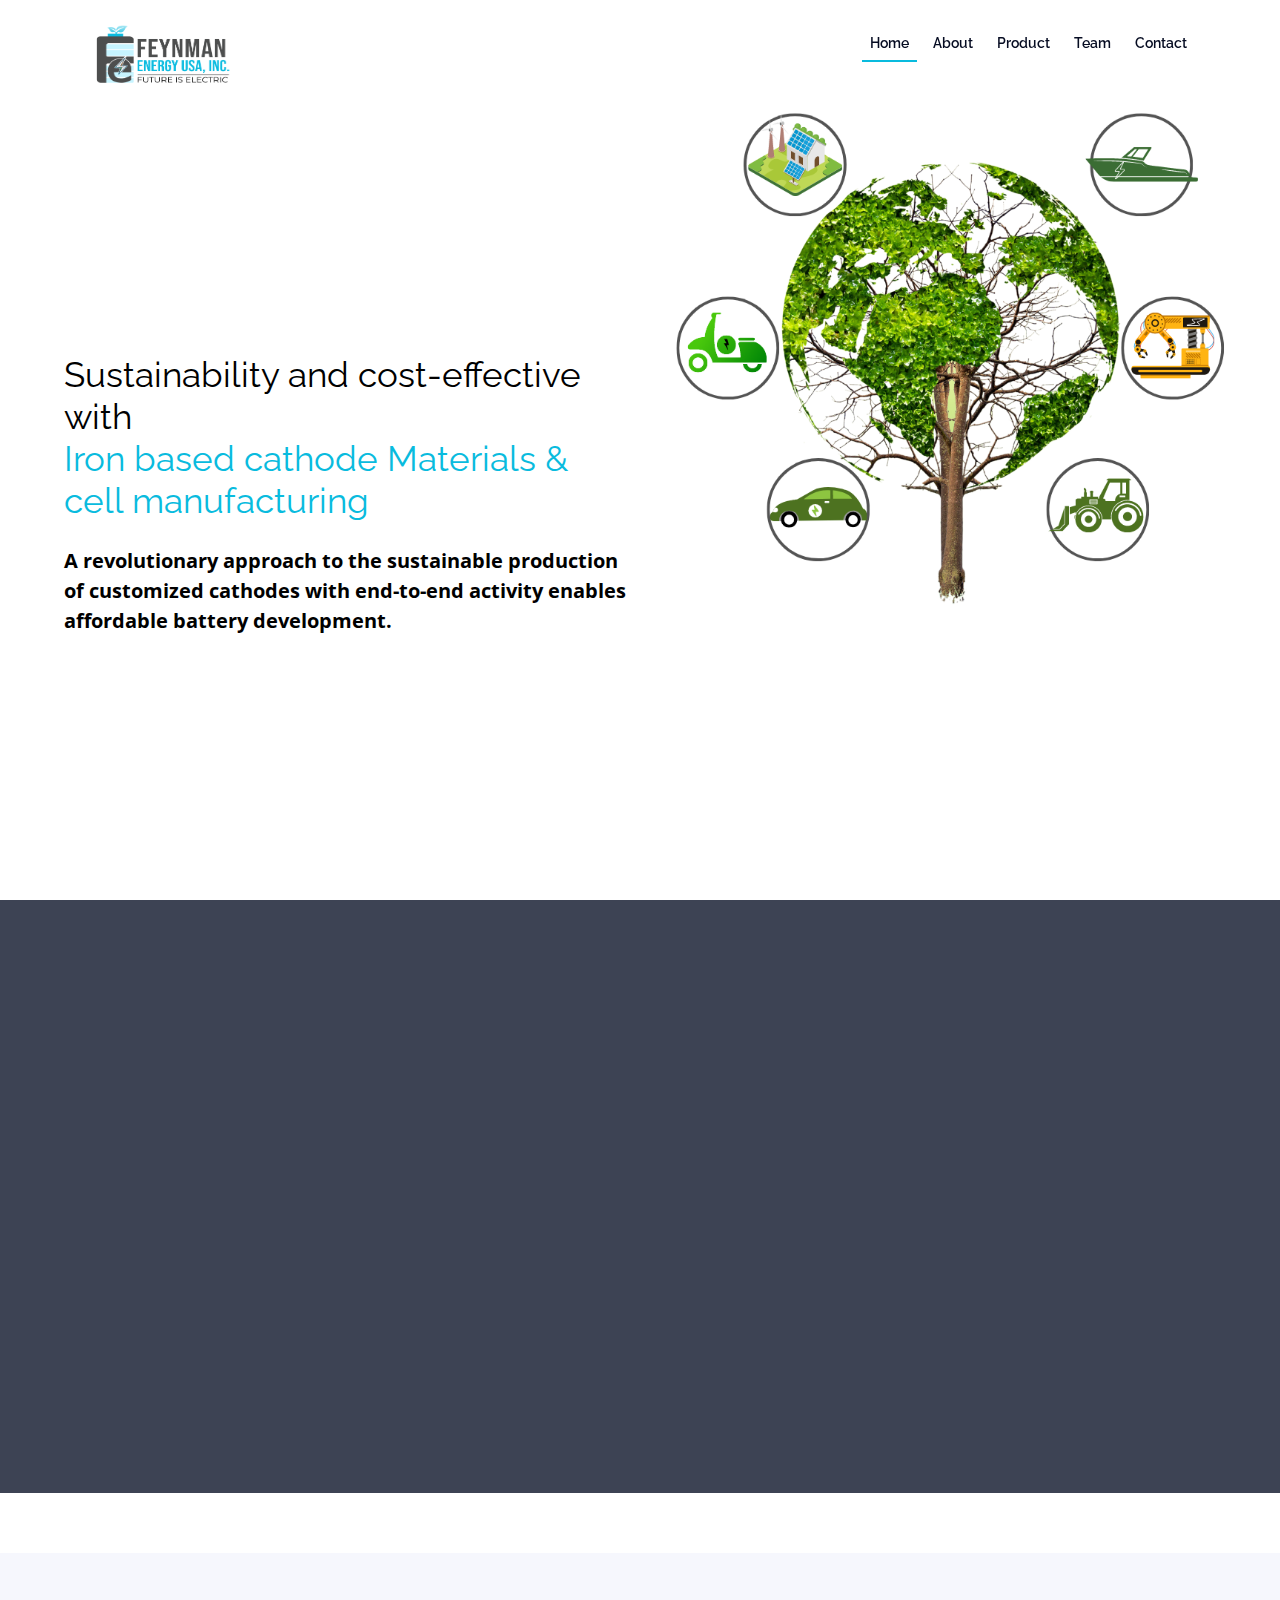
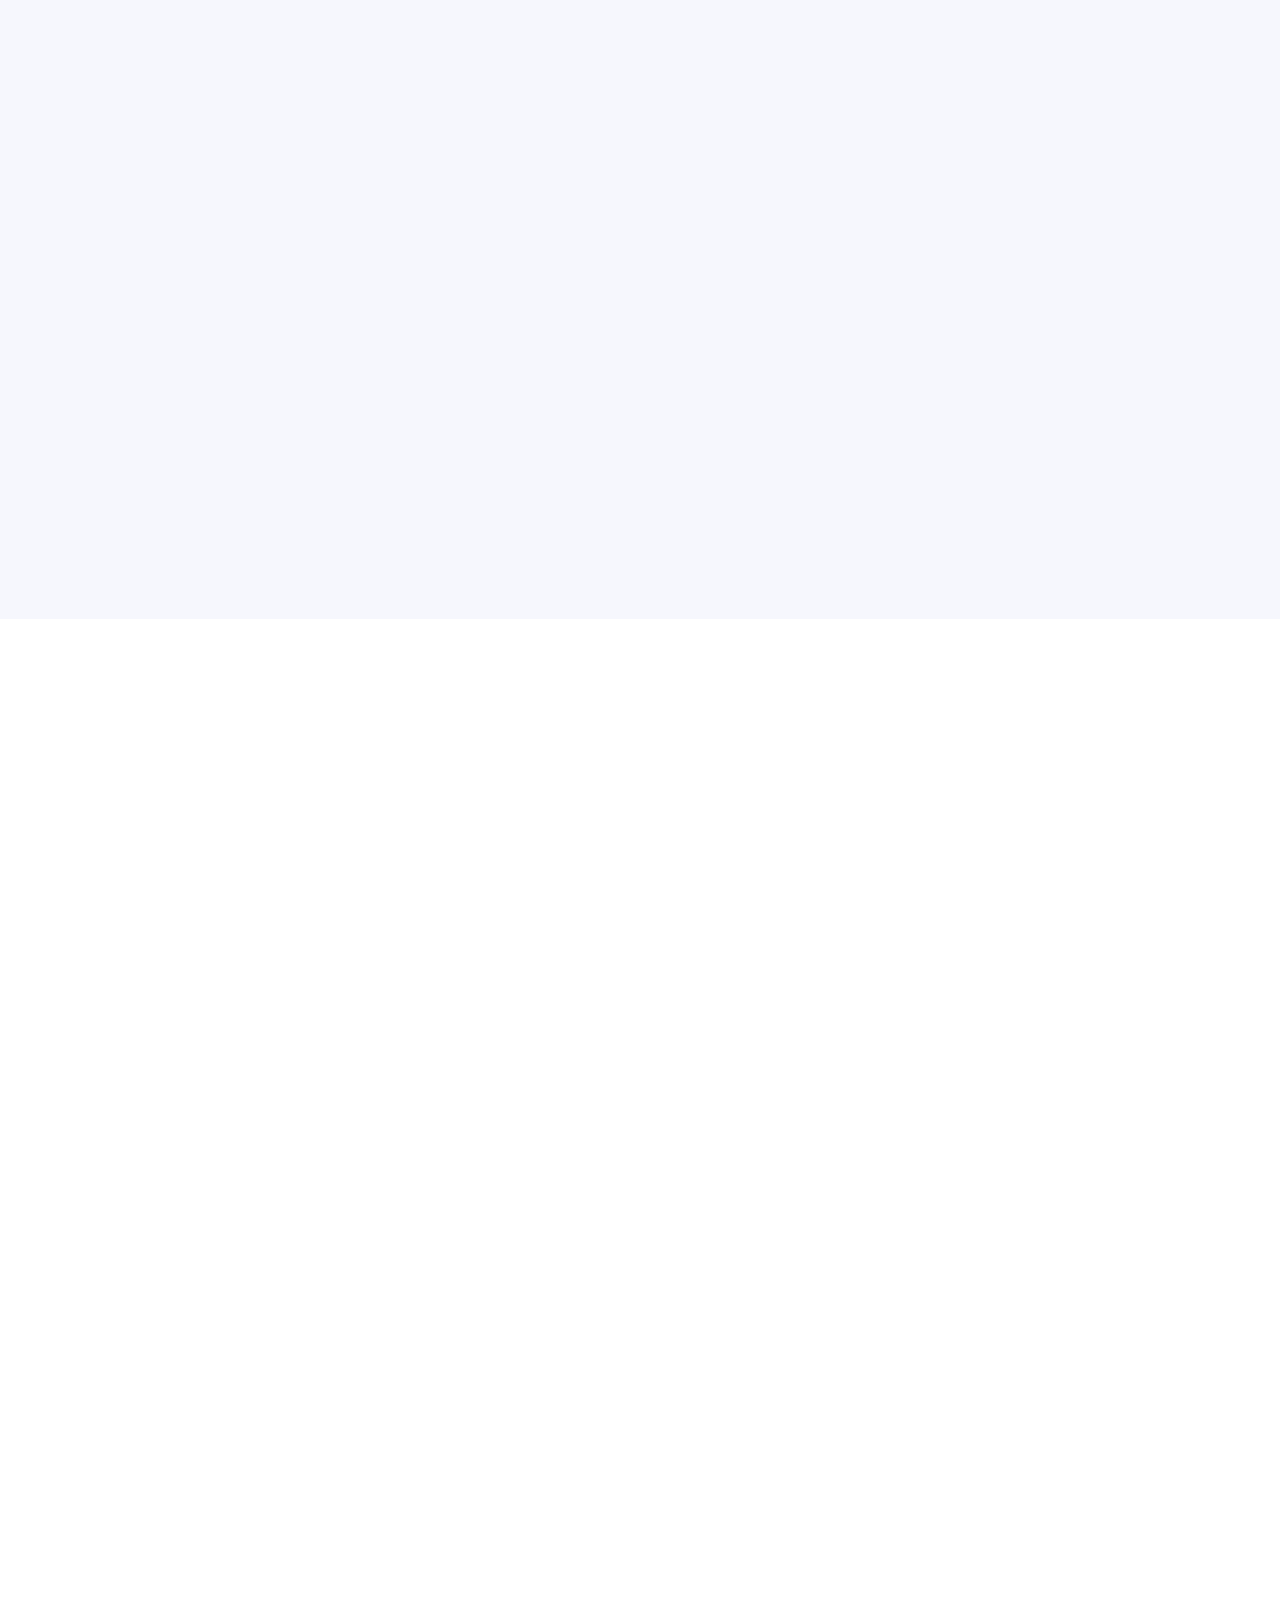
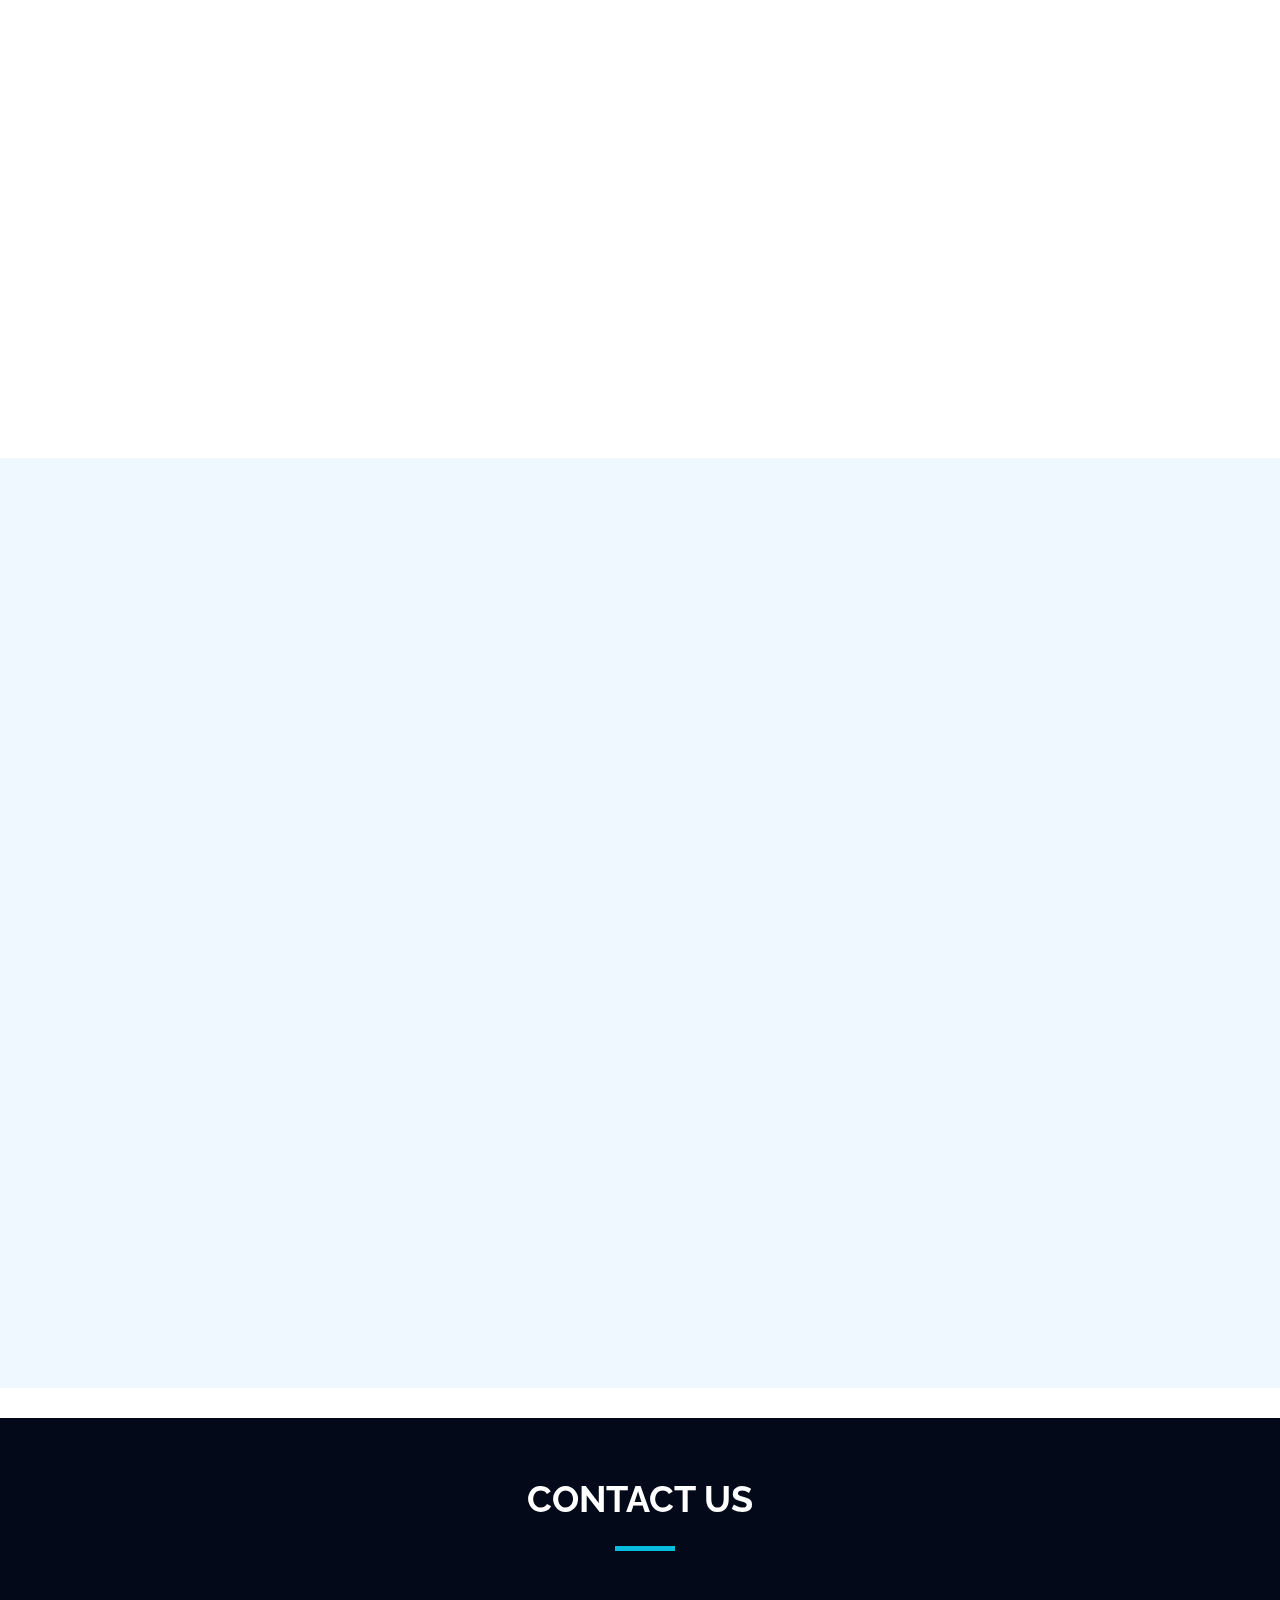
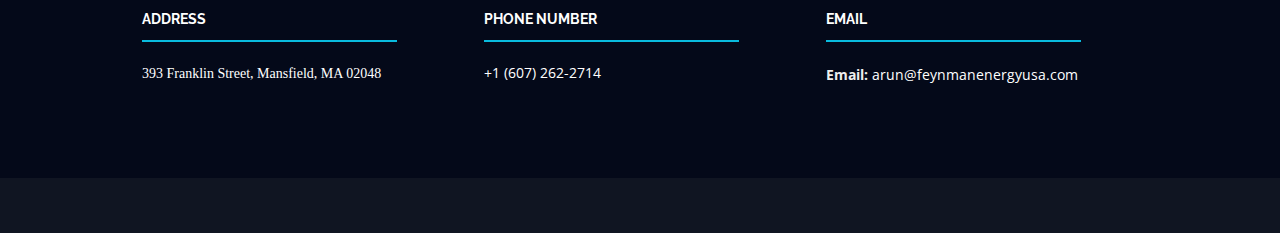
==== commit 7bb8bf94: "Update index.html" ====
--- a/index.html
+++ b/index.html
@@ -368,6 +368,61 @@
     </section>
 <br>
 
+          <section id="faq">
+
+      <div class="container" data-aos="fade-up">
+
+        <div class="section-header">
+          <h2>NEWS & UPDATES </h2>
+        </div>
+
+        <div class="row justify-content-center" data-aos="fade-up" data-aos-delay="100">
+          <div class="col-lg-9">
+
+            <ul class="faq-list">
+
+              <li>
+                <div data-bs-toggle="collapse" class="collapsed question" href="#faq1">Feynman Energy USA Selected for the Resurgence Cleantech Accelerator <i class="bi bi-chevron-down icon-show"></i><i class="bi bi-chevron-up icon-close"></i></div>
+                <div id="faq1" class="collapse" data-bs-parent=".faq-list">
+                  <p>
+                    We are excited to announce that Feynman Energy USA has been selected to join the Resurgence Cleantech Accelerator
+                    at the University of Chicago’s Polsky Center. As part of this prestigious program, Feynman Energy USA will have access
+                     to facilities, industry mentorship, and funding opportunities to drive innovation in the clean energy
+                     sector.
+<br>
+Feynman Energy focuses on developing safer and more affordable cathode materials for energy storage solutions,
+contributing to the future of electrification.<a href="https://www.newswise.com/articles/university-of-chicago-s-polsky-center-launches-new-cleantech-accelerator-resurgence">Know More.</a>
+                  </p>
+                </div>
+              </li>
+
+              <li>
+                <div data-bs-toggle="collapse" href="#faq2" class="collapsed question">Feynman Energy USA Receives $75,000 from MassCEC to Advance EV Battery Technology <i class="bi bi-chevron-down icon-show"></i><i class="bi bi-chevron-up icon-close"></i></div>
+                <div id="faq2" class="collapse" data-bs-parent=".faq-list">
+                  <p>
+                    Feynman Energy USA is thrilled to announce that we have been awarded $75,000 in funding from the Massachusetts Clean Energy Center (MassCEC).
+                    This funding is part of a broader $2.5 million investment by MassCEC in 18 climatetech companies across Massachusetts.
+                    Feynman Energy USA will utilize these funds to further develop safer and more efficient electric vehicle (EV) batteries,
+                    driving innovation in clean energy storage solutions.
+<br>
+This grant aligns with our mission to create high-performance energy storage systems that contribute to a greener, electrified future.
+ The support from MassCEC will enable Feynman Energy USA to accelerate the development of next-generation battery technologies that are both
+ sustainable and scalable. <br>
+
+Feynman Energy USA is proud to be among other visionary companies receiving this support, as we collectively work toward a carbon-neutral future. <a href="https://www.masscec.com/press/masscec-invests-25-million-18-climatetech-companies">Know More.</a>
+                  </p>
+                </div>
+              </li>
+
+
+            </ul>
+
+          </div>
+        </div>
+
+      </div>
+
+    </section>
 
           <section id="TT"  >
 
--- a/assests/css/style.css
+++ b/assests/css/style.css
@@ -0,0 +1,1851 @@
+
+/*--------------------------------------------------------------
+# General
+--------------------------------------------------------------*/
+body {
+  background: #fff;
+  color: #2f3138;
+  font-family: "Open Sans", sans-serif;
+}
+
+
+a {
+  color: #65dff7;
+  transition: 0.5s;
+}
+
+a:hover, a:active, a:focus {
+  color: #65dff7;
+  outline: none;
+  text-decoration: none;
+}
+
+p {
+  padding: 0;
+  margin: 0 0 30px 0;
+}
+
+h1, h2, h3, h4, h5, h6 {
+  font-family: "Raleway", sans-serif;
+  font-weight: 400;
+  margin: 0 0 20px 0;
+  padding: 0;
+  color: #0e1b4d;
+}
+
+.main-page {
+  margin-top: 70px;
+}
+
+/* Prelaoder */
+#preloader {
+  position: fixed;
+  left: 0;
+  top: 0;
+  z-index: 999;
+  width: 100%;
+  height: 100%;
+  overflow: visible;
+  /* background: #fff url("../img/preloader.svg") no-repeat center center; */
+}
+
+
+/* Back to top button */
+.back-to-top {
+  position: fixed;
+  display: none;
+  background: #09bbde;
+  color: #fff;
+  width: 40px;
+  height: 40px;
+  text-align: center;
+  border-radius: 50px;
+  right: 15px;
+  bottom: 15px;
+  transition: background 0.5s ease-in-out;
+}
+
+.back-to-top i {
+  font-size: 24px;
+  padding-top: 6px;
+}
+
+@media (max-width: 768px) {
+  .back-to-top {
+    bottom: 15px;
+  }
+}
+
+.back-to-top:focus {
+  background: #e0072f;
+  color: #fff;
+  outline: none;
+}
+
+.back-to-top:hover {
+  background: #e0072f;
+  color: #fff;
+}
+
+/* Sections Header
+--------------------------------*/
+.section-header {
+  margin-bottom: 60px;
+  position: relative;
+  padding-bottom: 20px;
+}
+
+.section-header::before {
+  content: '';
+  position: absolute;
+  display: block;
+  width: 60px;
+  height: 5px;
+  background: #09bbde;
+  bottom: 0;
+  left: calc(50% - 25px);
+}
+
+.section-header h2 {
+  font-size: 36px;
+  text-transform: uppercase;
+  text-align: center;
+  font-weight: 700;
+  margin-bottom: 10px;
+}
+
+.section-header p {
+  text-align: center;
+  padding: 0;
+  margin: 0;
+  font-size: 18px;
+  font-weight: 500;
+  color: #9195a2;
+}
+
+.section-with-bg {
+  background-color: #f6f7fd;
+}
+
+/*--------------------------------------------------------------
+# Header
+--------------------------------------------------------------*/
+#header {
+  height: 90px;
+  padding: 25px 0;
+  position: fixed;
+  left: 0;
+  top: 0;
+  right: 0;
+  transition: all 0.5s;
+  z-index: 997;
+}
+
+@media (max-width: 991px) {
+  #header {
+    background: white;
+    height: 70px;
+    padding: 15px 0;
+    transition: all 0.5s;
+  }
+}
+
+@media (max-width: 1199px) {
+  #header .container {
+    max-width: 100%;
+  }
+}
+
+#header.header-scrolled, #header.header-fixed {
+  background: white;
+  height: 70px;
+  padding: 15px 0;
+  transition: all 0.5s;
+}
+
+#header #logo h1 {
+  font-size: 36px;
+  margin: 0;
+  padding: 6px 0;
+  line-height: 1;
+  font-family: "Raleway", sans-serif;
+  font-weight: 700;
+  letter-spacing: 3px;
+  text-transform: uppercase;
+}
+
+#header #logo h1 span {
+  color: #f82249;
+}
+
+#header #logo h1 a, #header #logo h1 a:hover {
+  color: #fff;
+}
+
+#header #logo img {
+  padding: 0;
+  margin: 0;
+  /* max-height: 40px; */
+  height: 60px;
+  width: 150px;
+  /* mix-blend-mode: multiply; */
+}
+
+/*--------------------------------------------------------------
+# Navigation Menu
+--------------------------------------------------------------*/
+/* Nav Menu Essentials */
+.nav-menu, .nav-menu * {
+  margin: 0;
+  padding: 0;
+  list-style: none;
+}
+
+.nav-menu ul {
+
+  position:absolute;
+  display: none;
+  top: 100%;
+  left: 0;
+  z-index: 99;
+
+
+
+
+}
+
+.nav-menu li {
+  position:  relative;
+  white-space: nowrap;
+}
+
+.nav-menu > li {
+  float: left;
+
+
+
+}
+
+.nav-menu li:hover > ul,
+.nav-menu li.sfHover > ul {
+  display: block;
+}
+
+.nav-menu ul ul {
+  top: 0;
+  left: 100%;
+}
+
+.nav-menu ul li {
+  min-width: 180px;
+}
+
+/* Nav Menu Arrows */
+.sf-arrows .sf-with-ul {
+  padding-right: 30px;
+}
+
+.sf-arrows .sf-with-ul:after {
+  content: "\f107";
+  position: absolute;
+  right: 15px;
+  font-family: FontAwesome;
+  font-style: normal;
+  font-weight: normal;
+}
+
+.sf-arrows ul .sf-with-ul:after {
+  content: "\f105";
+}
+
+/* Nav Meu Container */
+#nav-menu-container {
+  float: right;
+  margin: 0;
+}
+
+@media (max-width: 991px) {
+  #nav-menu-container {
+    display: none;
+  }
+}
+
+/* Nav Meu Styling */
+.nav-menu a {
+  padding: 8px;
+  text-decoration: none;
+  display: inline-block;
+  color: rgba(202, 206, 221, 0.8);
+  font-family: "Raleway", sans-serif;
+  font-weight: 600;
+  font-size: 14px;
+  outline: none;
+}
+
+@media (max-width: 1199px) {
+  .nav-menu a {
+    padding: 8px 4px;
+  }
+}
+
+.nav-menu .menu-active a, .nav-menu a:hover {
+  color: #fff;
+}
+
+.nav-menu > li {
+  margin-left: 8px;
+}
+
+.nav-menu > li > a:before {
+  content: "";
+  position: absolute;
+  width: 0;
+  height: 2px;
+  bottom: 0;
+  left: 0;
+  background-color: #09bbde;
+  visibility: hidden;
+  transition: all 0.3s ease-in-out 0s;
+}
+
+.nav-menu a:hover:before, .nav-menu li:hover > a:before, .nav-menu .menu-active > a:before {
+  visibility: visible;
+  width: 100%;
+}
+
+/* .nav-menu li.buy-tickets a {
+  color: #fff;
+  background: #f82249;
+  padding: 7px 22px;
+  border-radius: 50px;
+  border: 2px solid #f82249;
+  transition: all ease-in-out 0.3s;
+  font-weight: 500;
+  margin-left: 8px;
+  margin-top: 2px;
+  line-height: 1;
+  font-size: 13px;
+} */
+
+.nav-menu li.buy-tickets a:hover {
+  background: none;
+}
+
+.nav-menu li.buy-tickets:hover a:before, .nav-menu li.buy-tickets.menu-active a:before {
+  visibility: hidden;
+}
+
+.nav-menu ul {
+  margin: 4px 0 0 0;
+  padding: 10px;
+  box-shadow: 0px 0px 30px rgba(127, 137, 161, 0.25);
+  background: #fff;
+  border-radius: 3px;
+}
+
+.nav-menu ul li {
+  transition: 0.3s;
+}
+
+.nav-menu ul li a {
+  padding: 10px;
+  color: #060c22;
+  transition: 0.3s;
+  display: block;
+  font-size: 13px;
+  text-transform: none;
+  border-radius: 3px;
+}
+
+.nav-menu ul li:hover > a {
+  background: #f82249;
+  color: #fff;
+}
+
+.nav-menu ul ul {
+  margin: 0;
+}
+
+/* Mobile Nav Toggle */
+#mobile-nav-toggle {
+  position: fixed;
+  right: 0;
+  top: 0;
+  z-index: 999;
+  margin: 15px 15px 0 0;
+  border: 0;
+  background: none;
+  font-size: 24px;
+  display: none;
+  transition: all 0.4s;
+  outline: none;
+  cursor: pointer;
+}
+
+#mobile-nav-toggle i {
+  color: #060c22;
+}
+
+@media (max-width: 991px) {
+  #mobile-nav-toggle {
+    display: inline;
+  }
+}
+
+/* Mobile Nav Styling */
+#mobile-nav {
+  position: fixed;
+  top: 0;
+  padding-top: 18px;
+  bottom: 0;
+  z-index: 998;
+  background: white;
+  left: -260px;
+  width: 260px;
+  overflow-y: auto;
+  transition: 0.4s;
+}
+
+#mobile-nav ul {
+  padding: 0;
+  margin: 0;
+  list-style: none;
+}
+
+#mobile-nav ul li {
+  position: relative;
+}
+
+#mobile-nav ul li a {
+  color: white;
+  font-size: 17px;
+  overflow: hidden;
+  padding: 10px 22px 10px 15px;
+  position: relative;
+  text-decoration: none;
+  width: 100%;
+  display: block;
+  outline: none;
+}
+
+#mobile-nav ul li a:hover {
+  color: white;
+}
+
+#mobile-nav ul li li {
+  padding-left: 30px;
+}
+
+#mobile-nav ul .menu-has-children i {
+  position: absolute;
+  right: 0;
+  z-index: 99;
+  padding: 15px;
+  cursor: pointer;
+  color: #fff;
+}
+
+#mobile-nav ul .menu-has-children i.fa-chevron-up {
+  color: white;
+}
+
+#mobile-nav ul .menu-item-active {
+  color: #f82249;
+}
+
+/* #mobile-body-overly {
+  width: 100%;
+  height: 100%;
+  z-index: 997;
+  top: 0;
+  left: 0;
+  position: fixed;
+  background: rgba(6, 12, 34, 0.8);
+  display: none;
+} */
+
+/* Mobile Nav body classes */
+body.mobile-nav-active {
+  overflow: hidden;
+}
+
+body.mobile-nav-active #mobile-nav {
+  left: 0;
+}
+
+body.mobile-nav-active #mobile-nav-toggle {
+  color: #fff;
+}
+
+
+@media only screen and (max-width: 768px) {
+  .intro-container {
+    display: flex;
+    flex-direction: column;
+  }
+
+  .intro-container img {
+    width: 100%;
+  }
+
+  .intro-container p {
+    margin-top: 1rem;
+  }
+}
+@media only screen and (max-width: 768px) {
+  .intro-container {
+    flex-direction: column-reverse;
+  }
+}
+
+/*--------------------------------------------------------------
+# Intro Section
+--------------------------------------------------------------*/
+#intro {
+  width: 100%;
+  height: 100vh;
+  background-size: cover;
+  background-repeat: no-repeat;
+  background-position: center;
+  position: relative;
+}
+
+#intro .main-div {
+
+  justify-content: center;
+  display: flex;
+  align-items: center;
+  flex-direction: row;
+}
+
+#intro .intro-container {
+  text-align: center;
+  padding: 20px;
+  position: absolute;
+  /* background: url(../img/{{.png) top center; */
+  flex-direction: row-reverse;
+  top: 0;
+  left: 0;
+  right: 0;
+  bottom: 0;
+  display: flex;
+  /* flex-direction: column; */
+  justify-content: left;
+  align-items: left;
+  max-width: 100%;
+  /* background-color: rgba(0, 0, 0, 0.5); /* Adjust the background color and opacity */
+}
+
+#intro #image {
+  max-width: 100%;
+  height: auto;
+  display: block;
+  margin: 0 auto;
+}
+
+#intro h2 {
+  font-size: 24px;
+  margin: 10px 0;
+  text-align: left;
+}
+
+#intro p {
+  font-size: 16px;
+  text-align: left;
+  color: #060c22;
+  margin: 10px 0;
+}
+
+#intro:before {
+  content: "";
+  /* background: rgba(6, 12, 34, 0.4); */
+  position: absolute;
+  bottom: 0;
+  top: 0;
+  left: 0;
+  right: 0;
+}
+
+#intro .intro-container {
+  position: absolute;
+  bottom: 0;
+  left: 0;
+  top: 90px;
+  right: 0;
+  display: flex;
+  font-weight: bold;
+  font-size: 10px;
+  justify-content: center;
+  align-items: left;
+  flex-direction: row-reverse;
+  text-align: left;
+  padding: 0 15px;
+  padding-left: 5%
+}
+
+/* @media (max-width: 991px) {
+  #intro .intro-container {
+    top: 70px;
+  }
+} */
+
+#intro h1 {
+  color: #fff;
+  font-family: "Raleway", sans-serif;
+  font-size: 45px;
+  font-weight: 600;
+  text-transform: uppercase;
+  text-align: left;
+  /* margin-right: 50%; */
+  /* margin-left:5%; */
+}
+
+#intro h1 span {
+  color: #f82249;
+}
+
+/* @media (max-width: 991px) {
+  #intro h1 {
+    font-size: 34px;
+  }
+} */
+
+#intro p {
+  color: #ebebeb;
+  font-weight: 700;
+  font-size: 20px;
+}
+
+@media (min-width: 991px) {
+  #intro .tag {
+    font-size: 35px;
+  }
+}
+
+/* @media (max-width: 991px) {
+  #intro p {
+    font-size: 16px;
+  }
+} */
+
+#intro .play-btn {
+  width: 94px;
+  height: 94px;
+  background: radial-gradient(#f82249 50%, rgba(101, 111, 150, 0.15) 52%);
+  border-radius: 50%;
+  display: block;
+  position: relative;
+  overflow: hidden;
+}
+
+#intro .play-btn::after {
+  content: '';
+  position: absolute;
+  left: 50%;
+  top: 50%;
+  transform: translateX(-40%) translateY(-50%);
+  width: 0;
+  height: 0;
+  border-top: 10px solid transparent;
+  border-bottom: 10px solid transparent;
+  border-left: 15px solid #fff;
+  z-index: 100;
+  transition: all 400ms cubic-bezier(0.55, 0.055, 0.675, 0.19);
+}
+
+#intro .play-btn:before {
+  content: '';
+  position: absolute;
+  width: 120px;
+  height: 120px;
+  -webkit-animation-delay: 0s;
+  animation-delay: 0s;
+  -webkit-animation: pulsate-btn 2s;
+  animation: pulsate-btn 2s;
+  -webkit-animation-direction: forwards;
+  animation-direction: forwards;
+  -webkit-animation-iteration-count: infinite;
+  animation-iteration-count: infinite;
+  -webkit-animation-timing-function: steps;
+  animation-timing-function: steps;
+  opacity: 1;
+  border-radius: 50%;
+  border: 2px solid rgba(163, 163, 163, 0.4);
+  top: -15%;
+  left: -15%;
+  background: rgba(198, 16, 0, 0);
+}
+
+#intro .play-btn:hover::after {
+  border-left: 15px solid #f82249;
+  transform: scale(20);
+}
+
+#intro .play-btn:hover::before {
+  content: '';
+  position: absolute;
+  left: 50%;
+  top: 50%;
+  transform: translateX(-40%) translateY(-50%);
+  width: 0;
+  height: 0;
+  border: none;
+  border-top: 10px solid transparent;
+  border-bottom: 10px solid transparent;
+  border-left: 15px solid #fff;
+  z-index: 200;
+  -webkit-animation: none;
+  animation: none;
+  border-radius: 0;
+}
+
+#intro .about-btn {
+  font-family: "Raleway", sans-serif;
+  font-weight: 500;
+  font-size: 14px;
+  letter-spacing: 1px;
+  display: inline-block;
+  padding: 12px 32px;
+  border-radius: 50px;
+  transition: 0.5s;
+  line-height: 1;
+  margin: 10px;
+  color: #fff;
+  -webkit-animation-delay: 0.8s;
+  animation-delay: 0.8s;
+  border: 2px solid #f82249;
+}
+
+#intro .about-btn:hover {
+  background: #f82249;
+  color: #fff;
+}
+
+@-webkit-keyframes pulsate-btn {
+  0% {
+    transform: scale(0.6, 0.6);
+    opacity: 1;
+  }
+  100% {
+    transform: scale(1, 1);
+    opacity: 0;
+  }
+}
+
+@keyframes pulsate-btn {
+  0% {
+    transform: scale(0.6, 0.6);
+    opacity: 1;
+  }
+  100% {
+    transform: scale(1, 1);
+    opacity: 0;
+  }
+}
+
+/*--------------------------------------------------------------
+# About Section
+--------------------------------------------------------------*/
+#about {
+  background: url("../img/about-bg.jpg");
+  background-size: cover;
+  overflow: hidden;
+  position: relative;
+  color: #fff;
+  padding: 60px 0 40px 0;
+}
+
+@media (min-width: 1024px) {
+  #about {
+    background-attachment: fixed;
+  }
+}
+
+#about:before {
+  content: "";
+  background: rgba(13, 20, 41, 0.8);
+  position: absolute;
+  bottom: 0;
+  top: 0;
+  left: 0;
+  right: 0;
+}
+
+#about h2 {
+  font-size: 36px;
+  font-weight: bold;
+  margin-bottom: 10px;
+  color: #fff;
+}
+
+#about h3 {
+  font-size: 18px;
+  font-weight: bold;
+  text-transform: uppercase;
+  margin-bottom: 10px;
+  color: #fff;
+}
+
+#about p {
+  font-size: 14px;
+  margin-bottom: 20px;
+  color: #fff;
+}
+
+
+
+.featured-services .icon-box {
+  padding: 30px;
+  position: relative;
+  overflow: hidden;
+  background: #fff;
+  box-shadow: 0 0 29px 0 rgba(68, 88, 144, 0.12);
+  transition: all 0.3s ease-in-out;
+  border-radius: 8px;
+  z-index: 1;
+}
+
+.featured-services .icon-box::before {
+  content: '';
+  position: absolute;
+  background: #cbe0fb;
+  right: 0;
+  left: 0;
+  bottom: 0;
+  top: 100%;
+  transition: all 0.3s;
+  z-index: -1;
+}
+
+.featured-services .icon-box:hover::before {
+  background: #f82249;
+  top: 0;
+  border-radius: 0px;
+}
+
+.featured-services .icon {
+  margin-bottom: 15px;
+}
+
+.featured-services .icon i {
+  font-size: 48px;
+  line-height: 1;
+  color: #f82249;
+  transition: all 0.3s ease-in-out;
+}
+
+.featured-services .title {
+  font-weight: 700;
+  margin-bottom: 15px;
+  font-size: 18px;
+}
+
+.featured-services .title a {
+  color: #111;
+}
+
+.featured-services .description {
+  font-size: 15px;
+  line-height: 28px;
+  margin-bottom: 0;
+}
+
+.featured-services .icon-box:hover .title a, .featured-services .icon-box:hover .description {
+  color: #fff;
+}
+
+.featured-services .icon-box:hover .icon i {
+  color: #fff;
+}
+
+
+
+
+
+
+
+/*--------------------------------------------------------------
+# Speakers Section
+--------------------------------------------------------------*/
+#speakers {
+  padding: 60px 0 30px 0;
+}
+
+#speakers .speaker {
+  position: relative;
+  overflow: hidden;
+  margin-bottom: 30px;
+}
+
+#speakers .speaker .details {
+  background: rgba(6, 12, 34, 0.76);
+  position: absolute;
+  left: 0;
+  bottom: -30px;
+  right: 0;
+  text-align: center;
+  padding-top: 10px;
+  transition: all 300ms cubic-bezier(0.645, 0.045, 0.355, 1);
+}
+
+#speakers .speaker .details h3 {
+  color: #fff;
+  font-size: 22px;
+  font-weight: 600;
+  margin-bottom: 5px;
+}
+
+#speakers .speaker .details p {
+  color: #fff;
+  font-size: 15px;
+  margin-bottom: 10px;
+  font-style: italic;
+}
+
+#speakers .speaker .details .social {
+  height: 30px;
+}
+
+#speakers .speaker .details a {
+  color: #fff;
+}
+
+#speakers .speaker .details a:hover {
+  color: #09bbde;
+}
+
+#speakers .speaker:hover .details {
+  bottom: 0;
+}
+
+#speakers-details {
+  padding: 60px 0;
+}
+
+#speakers-details .details h2 {
+  color: #112363;
+  font-size: 28px;
+  font-weight: 700;
+  margin-bottom: 10px;
+}
+
+#speakers-details .details .social {
+  margin-bottom: 15px;
+}
+
+#speakers-details .details .social a {
+  background: #e9edfb;
+  color: #112363;
+  line-height: 1;
+  display: inline-block;
+  text-align: center;
+  border-radius: 50%;
+  width: 36px;
+  height: 36px;
+  padding-top: 9px;
+}
+
+#speakers-details .details .social a:hover {
+  background: #f82249;
+  color: #fff;
+}
+
+#speakers-details .details .social a i {
+  font-size: 18px;
+}
+
+#speakers-details .details p {
+  color: #112363;
+  font-size: 15px;
+  margin-bottom: 10px;
+}
+
+
+/*--------------------------------------------------------------
+# Services
+--------------------------------------------------------------*/
+.services .icon-box {
+  margin-bottom: 20px;
+  padding: 30px;
+  border-radius: 6px;
+}
+
+.services .icon-box i {
+  float: left;
+  color: #d9232d;
+  font-size: 40px;
+}
+
+.services .icon-box h4 {
+  margin-left: 70px;
+  font-weight: 700;
+  margin-bottom: 15px;
+  font-size: 18px;
+}
+
+.services .icon-box h4 a {
+  color: #556270;
+  transition: 0.3s;
+}
+
+.services .icon-box p {
+  margin-left: 70px;
+  line-height: 24px;
+  font-size: 14px;
+}
+
+.services .icon-box:hover h4 a {
+  color: #d9232d;
+}
+
+
+
+
+
+
+
+
+/*--------------------------------------------------------------
+# Schedule Section
+--------------------------------------------------------------*/
+#schedule {
+  padding: 60px 0 60px 0;
+}
+
+#schedule .nav-tabs {
+  text-align: center;
+  margin: auto;
+  display: block;
+  border-bottom: 0;
+  margin-bottom: 30px;
+}
+
+#schedule .nav-tabs li {
+  display: inline-block;
+  margin-bottom: 0;
+}
+
+#schedule .nav-tabs a {
+  border: none;
+  border-radius: 50px;
+  font-weight: 600;
+  background-color: #0e1b4d;
+  color: #fff;
+  padding: 10px 100px;
+}
+
+@media (max-width: 991px) {
+  #schedule .nav-tabs a {
+    padding: 8px 60px;
+  }
+}
+
+@media (max-width: 767px) {
+  #schedule .nav-tabs a {
+    padding: 8px 50px;
+  }
+}
+
+@media (max-width: 480px) {
+  #schedule .nav-tabs a {
+    padding: 8px 30px;
+  }
+}
+
+#schedule .nav-tabs a.active {
+  background-color: #f82249;
+  color: #fff;
+}
+
+#schedule .sub-heading {
+  text-align: center;
+  font-size: 18px;
+  font-style: italic;
+  margin: 0 auto 30px auto;
+}
+
+@media (min-width: 991px) {
+  #schedule .sub-heading {
+    width: 75%;
+  }
+}
+
+#schedule .tab-pane {
+  transition: ease-in-out .2s;
+}
+
+#schedule .schedule-item {
+  border-bottom: 1px solid #cad4f6;
+  padding-top: 15px;
+  padding-bottom: 15px;
+  transition: background-color ease-in-out 0.3s;
+}
+
+#schedule .schedule-item:hover {
+  background-color: #fff;
+}
+
+#schedule .schedule-item time {
+  padding-bottom: 5px;
+  display: inline-block;
+}
+
+#schedule .schedule-item .speaker {
+  width: 60px;
+  height: 60px;
+  overflow: hidden;
+  border-radius: 50%;
+  float: left;
+  margin: 0 10px 10px 0;
+}
+
+#schedule .schedule-item .speaker img {
+  height: 100%;
+  transform: translateX(-50%);
+  margin-left: 50%;
+  transition: all ease-in-out 0.3s;
+}
+
+#schedule .schedule-item h4 {
+  font-size: 18px;
+  font-weight: 600;
+  margin-bottom: 5px;
+}
+
+#schedule .schedule-item h4 span {
+  font-style: italic;
+  color: #19328e;
+  font-weight: normal;
+  font-size: 16px;
+}
+
+#schedule .schedule-item p {
+  font-style: italic;
+  color: #152b79;
+  margin-bottom: 0;
+}
+
+/*--------------------------------------------------------------
+# Venue Section
+--------------------------------------------------------------*/
+#venue {
+  padding: 60px 0;
+}
+
+#venue .container-fluid {
+  margin-bottom: 3px;
+}
+
+#venue .venue-map iframe {
+  width: 100%;
+  height: 100%;
+  min-height: 300px;
+}
+
+#venue .venue-info {
+  background: url("../img/venue-info-bg.jpg") top center no-repeat;
+  background-size: cover;
+  position: relative;
+  padding-top: 60px;
+  padding-bottom: 60px;
+}
+
+#venue .venue-info:before {
+  content: "";
+  background: rgba(13, 20, 41, 0.8);
+  position: absolute;
+  bottom: 0;
+  top: 0;
+  left: 0;
+  right: 0;
+}
+
+#venue .venue-info h3 {
+  font-size: 36px;
+  font-weight: 700;
+  color: #fff;
+}
+
+@media (max-width: 574px) {
+  #venue .venue-info h3 {
+    font-size: 24px;
+  }
+}
+
+#venue .venue-info p {
+  color: #fff;
+  margin-bottom: 0;
+}
+
+#venue .venue-gallery-container {
+  padding-right: 12px;
+}
+
+#venue .venue-gallery {
+  overflow: hidden;
+  border-right: 3px solid #fff;
+  border-bottom: 3px solid #fff;
+}
+
+#venue .venue-gallery img {
+  transition: all ease-in-out 0.4s;
+}
+
+#venue .venue-gallery:hover img {
+  transform: scale(1.1);
+}
+
+/*--------------------------------------------------------------
+# Hotels Section
+--------------------------------------------------------------*/
+#hotels {
+  padding: 60px 0;
+}
+
+#hotels .hotel {
+  border: 1px solid #e0e5fa;
+  background: #fff;
+  margin-bottom: 30px;
+}
+
+#hotels .hotel:hover .hotel-img img {
+  transform: scale(1.1);
+}
+
+#hotels .hotel-img {
+  overflow: hidden;
+  margin-bottom: 15px;
+}
+
+#hotels .hotel-img img {
+  transition: 0.3s ease-in-out;
+}
+
+#hotels h3 {
+  font-weight: 600;
+  font-size: 20px;
+  margin-bottom: 5px;
+  padding: 0 20px;
+}
+
+#hotels a {
+  color: #152b79;
+}
+
+#hotels a:hover {
+  color: #f82249;
+}
+
+#hotels .stars {
+  padding: 0 20px;
+  margin-bottom: 5px;
+}
+
+#hotels .stars i {
+  color: rgb(255, 195, 29);
+}
+
+#hotels p {
+  padding: 0 20px;
+  margin-bottom: 20px;
+  color: #060c22;
+  font-style: italic;
+  font-size: 15px;
+}
+
+
+/*--------------------------------------------------------------
+# Gallery Section
+--------------------------------------------------------------*/
+#gallery {
+  padding: 60px;
+  overflow: hidden;
+}
+
+#gallery .owl-nav, #gallery .owl-dots {
+  margin-top: 25px;
+  text-align: center;
+}
+
+#gallery .owl-item {
+  border-left: 2px solid #fff;
+  border-right: 2px solid #fff;
+}
+
+#gallery .owl-dot {
+  display: inline-block;
+  margin: 0 5px;
+  width: 12px;
+  height: 12px;
+  border-radius: 50%;
+  background-color: #ddd;
+}
+
+#gallery .owl-dot.active {
+  background-color: #f82249;
+}
+
+#gallery .gallery-carousel .owl-stage-outer {
+  overflow: visible;
+}
+
+#gallery .gallery-carousel .center {
+  border: 6px solid #f82249;
+  margin: -10px;
+  box-sizing: content-box;
+  padding: 4px;
+  background: #fff;
+  z-index: 1;
+}
+/*--------------------------------------------------------------
+# Sponsors Section
+--------------------------------------------------------------*/
+#supporters {
+  padding: 60px 0;
+}
+
+#supporters .supporters-wrap {
+  border-top: 1px solid #e0e5fa;
+  border-left: 1px solid #e0e5fa;
+  margin-bottom: 30px;
+}
+
+#supporters .supporter-logo {
+  padding: 30px;
+  display: flex;
+  justify-content: center;
+  align-items: center;
+  border-right: 1px solid #e0e5fa;
+  border-bottom: 1px solid #e0e5fa;
+  overflow: hidden;
+  background: rgba(255, 255, 255, 0.5);
+  height: 160px;
+}
+
+#supporters .supporter-logo:hover img {
+  transform: scale(1.2);
+}
+
+#supporters img {
+  transition: all 0.4s ease-in-out;
+}
+
+/*--------------------------------------------------------------
+# F.A.Q Section
+--------------------------------------------------------------*/
+#faq {
+  padding: 60px 0;
+}
+
+#faq .faq-list {
+  padding: 0;
+  list-style: none;
+}
+
+#faq .faq-list li {
+  border-bottom: 1px solid #e9eaed;
+  margin-bottom: 20px;
+  padding-bottom: 20px;
+}
+
+#faq .faq-list .question {
+  display: block;
+  position: relative;
+  font-family: #f82249;
+  font-size: 18px;
+  line-height: 24px;
+  font-weight: 400;
+  padding-left: 25px;
+  cursor: pointer;
+  color: #e0072f;
+  transition: 0.3s;
+}
+
+#faq .faq-list i {
+  font-size: 16px;
+  position: absolute;
+  left: 0;
+  top: -2px;
+}
+
+#faq .faq-list p {
+  margin-bottom: 0;
+  padding: 10px 0 0 25px;
+}
+
+#faq .faq-list .icon-show {
+  display: none;
+}
+
+#faq .faq-list .collapsed {
+  color: black;
+}
+
+#faq .faq-list .collapsed:hover {
+  color: #f82249;
+}
+
+#faq .faq-list .collapsed .icon-show {
+  display: inline-block;
+  transition: 0.6s;
+}
+
+#faq .faq-list .collapsed .icon-close {
+  display: none;
+  transition: 0.6s;
+}
+
+/*--------------------------------------------------------------
+# Subscribe Section
+--------------------------------------------------------------*/
+#subscribe {
+  padding: 60px;
+  background: url(../img/subscribe-bg.jpg) center center no-repeat;
+  background-size: cover;
+  overflow: hidden;
+  position: relative;
+}
+
+#subscribe:before {
+  content: "";
+  background: rgba(6, 12, 34, 0.6);
+  position: absolute;
+  bottom: 0;
+  top: 0;
+  left: 0;
+  right: 0;
+}
+
+@media (min-width: 1024px) {
+  #subscribe {
+    background-attachment: fixed;
+  }
+}
+
+.pic-cards {
+  display: flex;
+  justify-content: center;
+}
+
+#subscribe .section-header h2, #subscribe p {
+  color: #fff;
+}
+
+#subscribe input {
+  background: #fff;
+  color: #060c22;
+  border: 0;
+  outline: none;
+  margin: 0;
+  padding: 9px 20px;
+  border-radius: 50px;
+  font-size: 14px;
+}
+
+@media (min-width: 767px) {
+  #subscribe input {
+    min-width: 400px;
+  }
+}
+
+#subscribe button {
+  border: 0;
+  padding: 9px 25px;
+  cursor: pointer;
+  background: #f82249;
+  color: #fff;
+  transition: all 0.3s ease;
+  outline: none;
+  font-size: 14px;
+  border-radius: 50px;
+}
+
+#subscribe button:hover {
+  background: #e0072f;
+}
+
+@media (max-width: 460px) {
+  #subscribe button {
+    margin-top: 10px;
+  }
+}
+
+/*--------------------------------------------------------------
+# Buy Tickets Section
+--------------------------------------------------------------*/
+#buy-tickets {
+  padding: 60px 0;
+}
+
+#buy-tickets .card {
+  border: none;
+  border-radius: 5px;
+  transition: all  0.3s ease-in-out;
+  box-shadow: 0 10px 25px 0 rgba(6, 12, 34, 0.1);
+}
+
+#buy-tickets .card:hover {
+  box-shadow: 0 10px 35px 0 rgba(6, 12, 34, 0.2);
+}
+
+#buy-tickets .card hr {
+  margin: 25px 0;
+}
+
+#buy-tickets .card .card-title {
+  margin: 10px 0;
+  font-size: 14px;
+  letter-spacing: 1px;
+  font-weight: bold;
+}
+
+#buy-tickets .card .card-price {
+  font-size: 48px;
+  margin: 0;
+}
+
+#buy-tickets .card ul li {
+  margin-bottom: 20px;
+}
+
+#buy-tickets .card .text-muted {
+  opacity: 0.7;
+}
+
+#buy-tickets .card .btn {
+  font-size: 15px;
+  border-radius: 50px;
+  padding: 10px 40px;
+  transition: all 0.2s;
+  background-color: #f82249;
+  border: 0;
+  color: #fff;
+}
+
+#buy-tickets .card .btn:hover {
+  background-color: #e0072f;
+}
+
+#buy-tickets #buy-ticket-modal input, #buy-tickets #buy-ticket-modal select {
+  border-radius: 0;
+}
+
+#buy-tickets #buy-ticket-modal .btn {
+  font-size: 15px;
+  border-radius: 50px;
+  padding: 10px 40px;
+  transition: all 0.2s;
+  background-color: #f82249;
+  border: 0;
+  color: #fff;
+}
+
+#buy-tickets #buy-ticket-modal .btn:hover {
+  background-color: #e0072f;
+}
+
+/*--------------------------------------------------------------
+# Contact Section
+--------------------------------------------------------------*/
+#contact {
+  padding: 60px 0;
+}
+
+#contact .contact-info {
+  margin-bottom: 20px;
+  text-align: center;
+}
+
+#contact .contact-info i {
+  font-size: 48px;
+  display: inline-block;
+  margin-bottom: 10px;
+  color: #f82249;
+}
+
+#contact .contact-info address, #contact .contact-info p {
+  margin-bottom: 0;
+  color: #112363;
+}
+
+#contact .contact-info h3 {
+  font-size: 18px;
+  margin-bottom: 15px;
+  font-weight: bold;
+  text-transform: uppercase;
+  color: #112363;
+}
+
+#contact .contact-info a {
+  color: #4869df;
+}
+
+#contact .contact-info a:hover {
+  color: #f82249;
+}
+
+#contact .contact-address, #contact .contact-phone, #contact .contact-email {
+  margin-bottom: 20px;
+}
+
+@media (min-width: 768px) {
+  #contact .contact-address, #contact .contact-phone, #contact .contact-email {
+    padding: 20px 0;
+  }
+}
+
+@media (min-width: 768px) {
+  #contact .contact-phone {
+    border-left: 1px solid #ddd;
+    border-right: 1px solid #ddd;
+  }
+}
+
+#contact .php-email-form .validate {
+  display: none;
+  color: red;
+  margin: 0 0 15px 0;
+  font-weight: 400;
+  font-size: 13px;
+}
+
+#contact .php-email-form .error-message {
+  display: none;
+  color: #fff;
+  background: #ed3c0d;
+  text-align: left;
+  padding: 15px;
+  font-weight: 600;
+}
+
+#contact .php-email-form .error-message br + br {
+  margin-top: 25px;
+}
+
+#contact .php-email-form .sent-message {
+  display: none;
+  color: #fff;
+  background: #18d26e;
+  text-align: center;
+  padding: 15px;
+  font-weight: 600;
+}
+
+#contact .php-email-form .loading {
+  display: none;
+  background: #fff;
+  text-align: center;
+  padding: 15px;
+}
+
+#contact .php-email-form .loading:before {
+  content: "";
+  display: inline-block;
+  border-radius: 50%;
+  width: 24px;
+  height: 24px;
+  margin: 0 10px -6px 0;
+  border: 3px solid #18d26e;
+  border-top-color: #eee;
+  -webkit-animation: animate-loading 1s linear infinite;
+  animation: animate-loading 1s linear infinite;
+}
+
+#contact .php-email-form input, #contact .php-email-form textarea {
+  border-radius: 0;
+  box-shadow: none;
+  font-size: 14px;
+}
+
+#contact .php-email-form input::focus, #contact .php-email-form textarea::focus {
+  background-color: #f82249;
+}
+
+#contact .php-email-form input {
+  padding: 20px 15px;
+}
+
+#contact .php-email-form textarea {
+  padding: 12px 15px;
+}
+
+#contact .php-email-form button[type="submit"] {
+  background: #f82249;
+  border: 0;
+  padding: 10px 40px;
+  color: #fff;
+  transition: 0.4s;
+  border-radius: 50px;
+  cursor: pointer;
+}
+
+#contact .php-email-form button[type="submit"]:hover {
+  background: #e0072f;
+}
+
+@-webkit-keyframes animate-loading {
+  0% {
+    transform: rotate(0deg);
+  }
+  100% {
+    transform: rotate(360deg);
+  }
+}
+
+@keyframes animate-loading {
+  0% {
+    transform: rotate(0deg);
+  }
+  100% {
+    transform: rotate(360deg);
+  }
+}
+
+/*--------------------------------------------------------------
+# Footer
+--------------------------------------------------------------*/
+#footer {
+  background: #101522;
+  padding: 0 0 25px 0;
+  color: #eee;
+  font-size: 14px;
+}
+
+#footer .footer-top {
+  background: #040919;
+  padding: 60px 0 30px 0;
+}
+
+#footer .footer-top .footer-info {
+  margin-bottom: 30px;
+}
+
+#footer .footer-top .footer-info h3 {
+  font-size: 26px;
+  margin: 0 0 20px 0;
+  padding: 2px 0 2px 0;
+  line-height: 1;
+  font-family: "Raleway", sans-serif;
+  font-weight: 700;
+  color: #fff;
+}
+
+#footer .footer-top .footer-info img {
+  height: 40px;
+  margin-bottom: 10px;
+}
+
+#footer .footer-top .footer-info p {
+  font-size: 14px;
+  line-height: 24px;
+  margin-bottom: 0;
+  font-family: "Raleway", sans-serif;
+  color: #fff;
+}
+
+#footer .footer-top .social-links a {
+  font-size: 18px;
+  display: inline-block;
+  background: #222636;
+  color: #eee;
+  line-height: 1;
+  padding: 8px 0;
+  /* margin-right: 4px; */
+  border-radius: 50%;
+  text-align: center;
+  width: 36px;
+  height: 36px;
+  transition: 0.3s;
+}
+
+#footer .footer-top .social-links a:hover {
+  background: #f82249;
+  color: #fff;
+}
+
+#footer .footer-top h4 {
+  font-size: 14px;
+  font-weight: bold;
+  color: #fff;
+  text-transform: uppercase;
+  position: relative;
+  padding-bottom: 12px;
+  border-bottom: 2px solid #09bbde;
+}
+
+#footer .footer-top .footer-links {
+  margin-bottom: 30px;
+}
+
+#footer .footer-top .footer-links ul {
+  list-style: none;
+  padding: 0;
+  margin: 0;
+}
+
+#footer .footer-top .footer-links ul i {
+  padding-right: 5px;
+  color: #f82249;
+  font-size: 18px;
+}
+
+#footer .footer-top .footer-links ul li {
+  border-bottom: 1px solid #262c44;
+  padding: 10px 0;
+}
+
+#footer .footer-top .footer-links ul li:first-child {
+  padding-top: 0;
+}
+
+#footer .footer-top .footer-links ul a {
+  color: #eee;
+}
+
+#footer .footer-top .footer-links ul a:hover {
+  color: #f82249;
+}
+
+#footer .footer-top .footer-contact {
+  margin-bottom: 30px;
+}
+
+#footer .footer-top .footer-contact p {
+  line-height: 26px;
+}
+
+#footer .footer-top .footer-newsletter {
+  margin-bottom: 30px;
+}
+
+#footer .footer-top .footer-newsletter input[type="email"] {
+  border: 0;
+  padding: 6px 8px;
+  width: 65%;
+}
+
+#footer .footer-top .footer-newsletter input[type="submit"] {
+  background: #f82249;
+  border: 0;
+  width: 35%;
+  padding: 6px 0;
+  text-align: center;
+  color: #fff;
+  transition: 0.3s;
+  cursor: pointer;
+}
+
+#footer .footer-top .footer-newsletter input[type="submit"]:hover {
+  background: #e0072f;
+}
+
+#footer .copyright {
+  text-align: center;
+  padding-top: 30px;
+}
+
+#footer .credits {
+  text-align: center;
+  font-size: 13px;
+  color: #ddd;
+}
